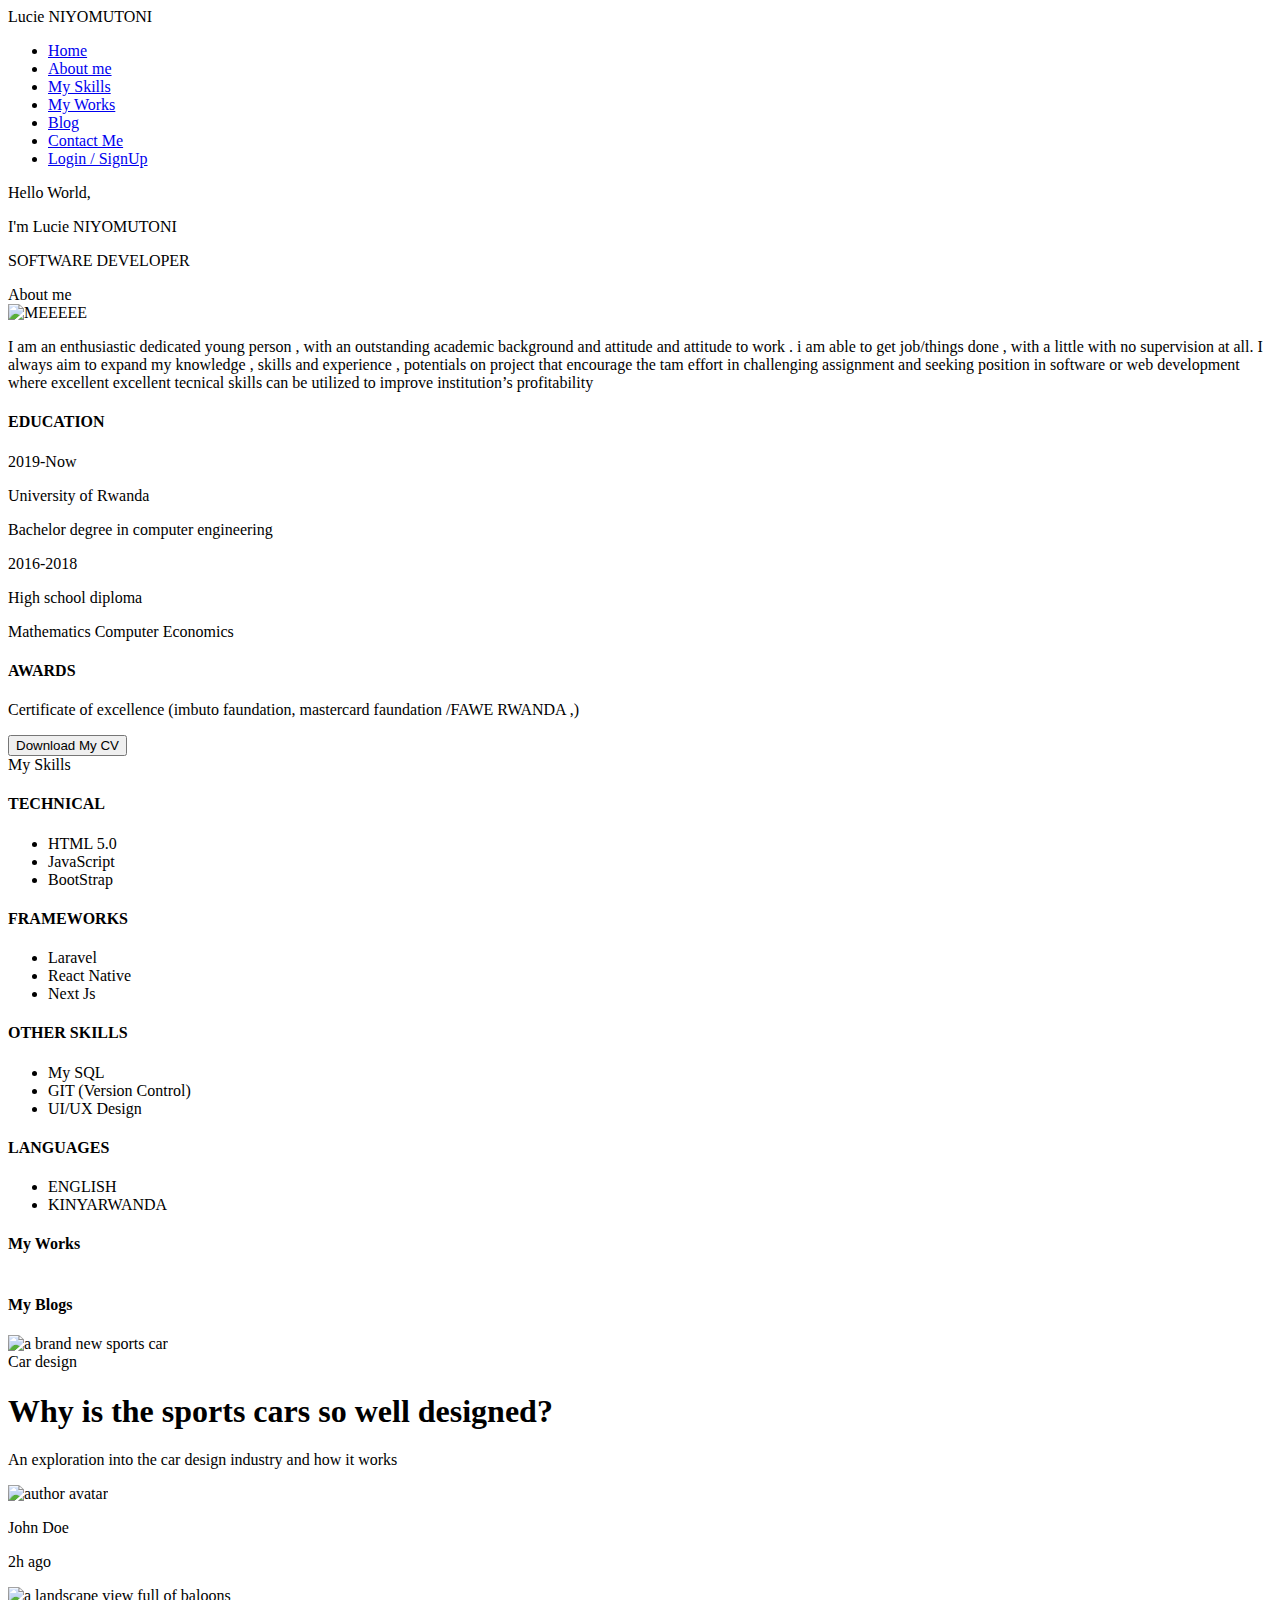
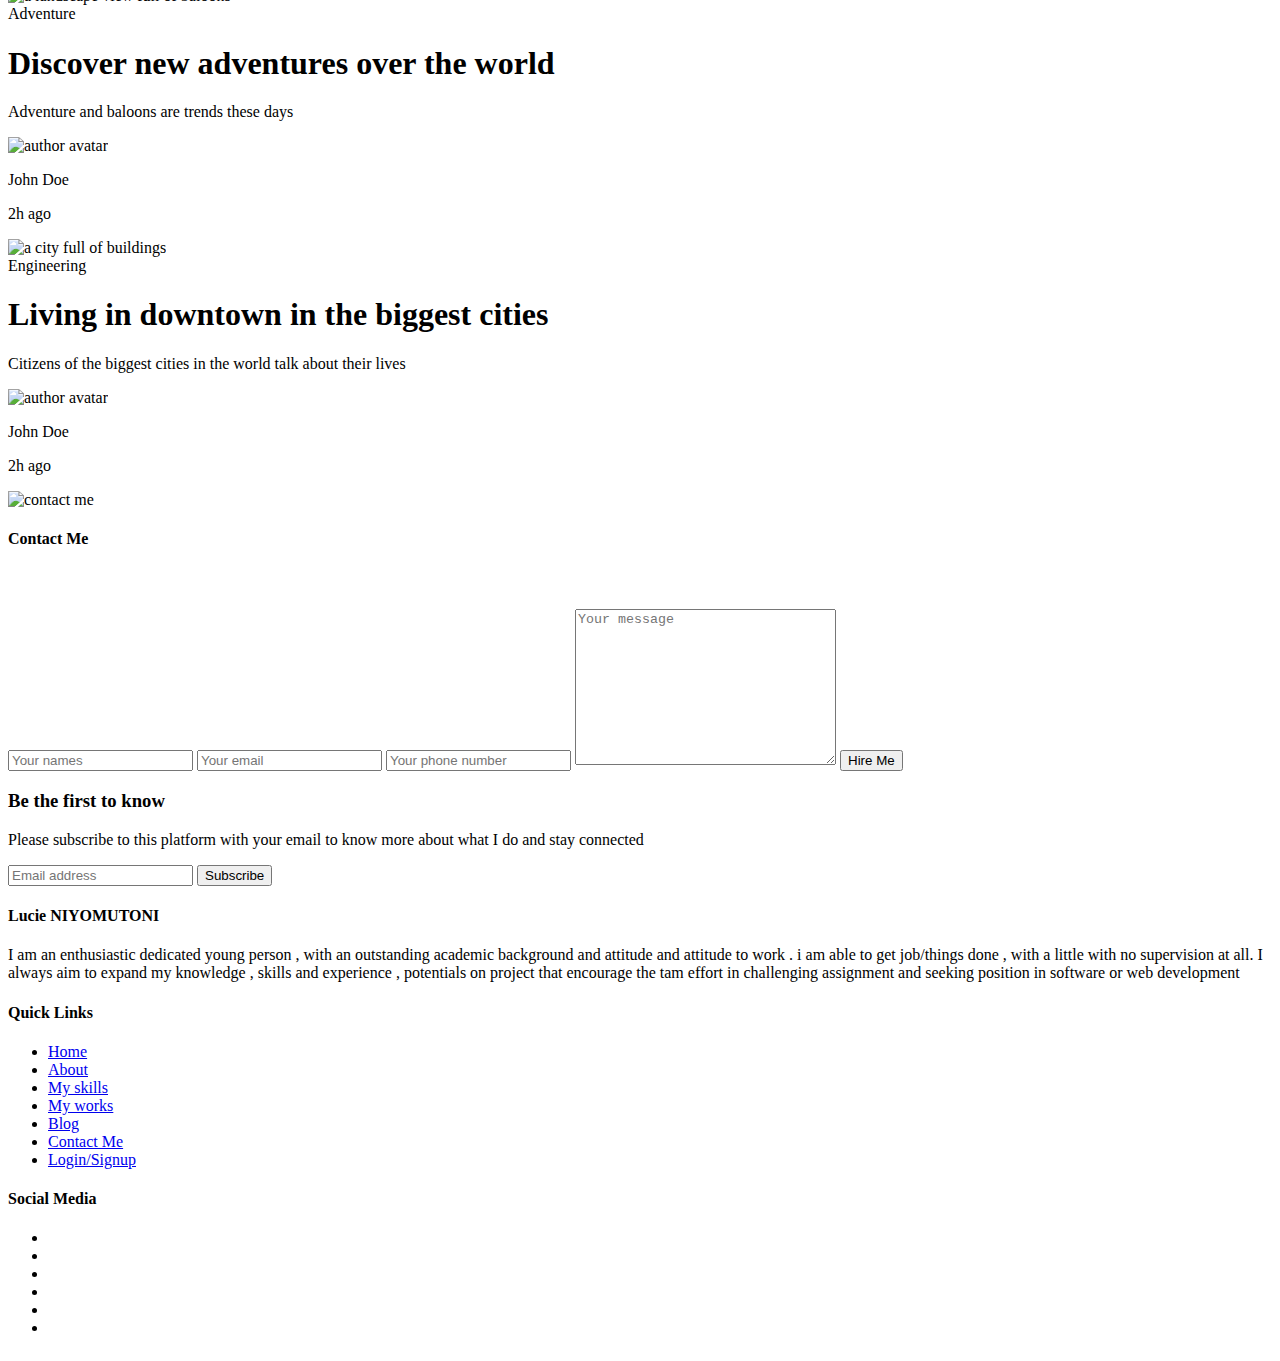
==== index.html @ 535658aa "modified the image" ====
<html lang="en">
  <head>
    <meta charset="UTF-8" />
    <meta http-equiv="X-UA-Compatible" content="IE=edge" />
    <meta name="viewport" content="width=device-width, initial-scale=1.0" />
    <link rel="stylesheet" href="https://cdnjs.cloudflare.com/ajax/libs/animate.css/4.1.1/animate.min.css"/>
    <title>Lucie Niyomutoni | Home</title>
    <link rel="stylesheet" href="styles.css" />
    <link rel="icon" href="./Assets/1655709966433.jpeg" type="image/x-icon">
  </head>
  <body>
    <div class="maincontent">
 <!--header-->
 
 <section class="navbar">

    <div class="header">
      <div class="logo">Lucie NIYOMUTONI</div>
      <nav class="menu-btn" id="menu">
          <div class="navlinks" id="navlinks">
            <ul>
              <li ><a href="#home">Home</a></li>
              <li><a href="#about">About me</a></li>
              <li><a href="#skills">My Skills</a></li>
              <li><a href="#work">My Works</a></li>
              <li><a href="#blog">Blog</a></li>
              <li><a href="#contact">Contact Me</a></li>
              <li><a href="login.html" class="loginSignUpButton">Login / SignUp</a></li>
            </ul>
          </div>
      </nav>
    </div>

</section>



<section class="home" id="home">
    <div class="homeContent">
        <div class="introAndImage">
          <div class="intro">
            <p>Hello World,</p>
            <p class="name">I'm Lucie NIYOMUTONI</p>
            <p class="title">SOFTWARE DEVELOPER</p>
      </div>
      
        </div> 
      
    </div>
</section>

<section class="about" id="about">
  <div class="aboutTitle">About me</div>
      <div class="aboutmeContent">
        <div class="aboutImage">
          <img src="./Assets/1655709966433.jpeg" alt="MEEEEE" />
        </div>

        <div class="eduawards">
          <p class="aboutDescription">
            I am an enthusiastic dedicated young person , with an outstanding
            academic background and attitude and attitude to work . i am able to get
            job/things done , with a little with no supervision at all.
            I always  aim to expand  my knowledge , skills and experience , potentials on project that encourage the tam effort in challenging assignment  and seeking position in software or web development where excellent excellent tecnical skills can be utilized  to improve institution’s profitability
          </p>
          <div class="education">
              <h4>EDUCATION</h4>
              <div class="positionEducation">
                <div>
                  <p class="educationTitle">2019-Now</p>
                
                  <p>University of Rwanda</p>
                  <p>Bachelor degree in computer engineering</p>
                </div>
                
                  <div>
                    <p class="educationTitle">2016-2018</p>
                  
                    <p>High school diploma</p>
                    <p>Mathematics Computer Economics</p>
                  </div>
              </div>
              
            
          </div>
          <div class="awards">
            <h4>AWARDS</h4>
            <div>
              <p>Certificate of excellence (imbuto faundation,
                mastercard faundation /FAWE RWANDA ,)</p>
            </div>
          </div>
          <a href="./Assets/LUCIE CV.pdf" download>
            <button class="myCv">Download My CV</button>
          </a>
          
        </div>
      </div>
</section>

<section class="skills" id="skills">
  <div class="skillsTitle">My Skills</div>
  <div class="mySkills">
    <div class="technical">
      <h4>TECHNICAL</h4>
      <ul>
        <li>HTML 5.0</li>
        <li>JavaScript</li>
        <li>BootStrap</li>
      </ul>
    </div>
    <div class="framework">
      <h4>FRAMEWORKS</h4>
      <ul>
        <li>Laravel</li>
        <li>React Native</li>
        <li>Next Js</li>
      </ul>
    </div>
    <div class="otherSkills">
      <h4>OTHER SKILLS</h4>
      <ul>
        <li>My SQL</li>
        <li>GIT (Version Control)</li>
        <li>UI/UX Design</li>
      </ul>
    </div>
    <div class="languages">
      <h4>LANGUAGES</h4>
      <ul>
        <li>ENGLISH</li>
        <li>KINYARWANDA</li>
      </ul>
    </div>
  </div>
</section>


<section class="work" id="work">
  <div class="myWorkTitle">
      <h4>My Works</h4>
  </div>
  <div class="myWork" id="hideUserProfile">
      <div class="works_boxes box1">
          <img src="./Assets/Sap54.jpg" alt="">
      </div>
      <div class="works_boxes box2">
        <img src="./Assets/fc59ec878f60bab0a3ed1309464e4bd0.jpg" alt="">
      </div>
      <div class="works_boxes box3">
        <img src="./Assets/Rwanda_ICT_overview_cover_for_OJ.jpg" alt="">
      </div>
      <div class="works_boxes box4">
        <img src="./Assets/header1.jpg" alt="">
      </div>
      <div class="works_boxes box5">
        <img src="./Assets/header.jpg" alt="">
      </div>
      <div class="works_boxes box6">
        <img src="./Assets/main.jpg" alt="">
      </div>
  </div>
</section>


<section class="Blog" id="blog">
  <div class="myBlogTitle">
    <h4>My Blogs</h4>
  </div>
  
  <div class="myBlog">
     
      <div class="card-container">
        <div class="card-image">
          <img src="https://images.unsplash.com/photo-1542362567-b07e54358753?ixlib=rb-1.2.1&auto=format&fit=crop&w=1350&q=80" alt="a brand new sports car" />
        </div>
        <div class="card-body">
          <span class="card-badge card-badge-blue">Car design</span>
          <h1>
            Why is the sports cars so well designed?
          </h1>
          <p class="card-subtitle">
            An exploration into the car design industry and how it works
          </p>
          <div class="card-author">
            <img src="https://images.unsplash.com/photo-1542362567-b07e54358753?ixlib=rb-1.2.1&auto=format&fit=crop&w=1350&q=80" alt="author avatar" />
            <div class="author-info">
              <p class="author-name">John Doe</p>
              <p class="post-timestamp">2h ago</p>
            </div>
          </div>
        </div>
      </div>

      <div class="card-container">
        <div class="card-image">
          <img src="https://images.unsplash.com/photo-1504728078670-d0a59873c8c4?ixlib=rb-1.2.1&ixid=eyJhcHBfaWQiOjEyMDd9&auto=format&fit=crop&w=1350&q=80" alt="a landscape view full of baloons" />
        </div>
        <div class="card-body">
          <span class="card-badge card-badge-purple">Adventure</span>
          <h1>
            Discover new adventures over the world
          </h1>
          <p class="card-subtitle">
            Adventure and baloons are trends these days
          </p>
          <div class="card-author">
            <img src="https://images.unsplash.com/photo-1504728078670-d0a59873c8c4?ixlib=rb-1.2.1&ixid=eyJhcHBfaWQiOjEyMDd9&auto=format&fit=crop&w=1350&q=80" alt="author avatar" />
            <div class="author-info">
              <p class="author-name">John Doe</p>
              <p class="post-timestamp">2h ago</p>
            </div>
          </div>
        </div>
      </div>

      <div class="card-container">
        <div class="card-image">
          <img src="https://images.unsplash.com/photo-1506422748879-887454f9cdff?ixlib=rb-1.2.1&ixid=eyJhcHBfaWQiOjEyMDd9&auto=format&fit=crop&w=1350&q=80" alt="a city full of buildings" />
        </div>
        <div class="card-body">
          <span class="card-badge card-badge-pink">Engineering</span>
          <h1>
            Living in downtown in the biggest cities
          </h1>
          <p class="card-subtitle">
            Citizens of the biggest cities in the world talk about their lives
          </p>
          <div class="card-author">
            <img src="https://images.unsplash.com/photo-1506422748879-887454f9cdff?ixlib=rb-1.2.1&ixid=eyJhcHBfaWQiOjEyMDd9&auto=format&fit=crop&w=1350&q=80" alt="author avatar" />
            <div class="author-info">
              <p>John Doe</p>
              <p>2h ago</p>
            </div>
          </div>
        </div>
      </div>
</div>
</section>

<!-- Contact section -->

<section class="contact" id="contact">
  <div class="myContact" id="hideUserProfile">
      <div class="contactpicture">
          <img src="./Assets/contactme.png" alt="contact me">
      </div>

      <!-- contact me form -->
      <div class="contactform">
          <h4>Contact Me</h4>
          <form action="" id="contactForm">

              <div id="contactMessage" style="text-align: center; padding: 20px;">
                  
              </div>

              <input type="text" placeholder="Your names" id="visitorName">
              <input type="email" placeholder="Your email" id="visitorEmail">
              <input type="tel" placeholder="Your phone number" id="visitorTel">
              <textarea name="" id="visitorMessage" cols="30" rows="10" placeholder="Your message"></textarea>
              <input type="submit" value="Hire Me" id="messageSubmit">
          </form>
      </div>
  </div>
</section>

<!-- End of contact me section -->

<!-- ---------------------------------------------------------------------------------------------------------------------------- -->


<!-- Footer section -->
<section class="footer">
  <div class="myFooter" id="hideUserProfile">
      <div id="subscriptionMessage" class="subscriptionMessage"></div>
      <div class="myFooterTop">
          <div class="myFooterTopBeFirst">
              <h3>Be the first to know</h3>
              <p>Please subscribe to this platform with your email to know more about what I do and stay connected</p>
          </div>
          <div class="myFooterTopForm" autocomplete="on">
              <input type="email" placeholder="Email address" id="subscriberEmail">
              <input type="submit" value="Subscribe" id="submitSubscription">
          </div>
          <p class="border"></p>
      </div>
      
      <div class="myFooterBottom">
          <div class="myFooterAbout">
              <h4>Lucie NIYOMUTONI</h4>
              <P>
                I am an enthusiastic dedicated young person , with an outstanding academic background and attitude and attitude to work . i am able to get job/things done , with a little with no supervision at all. I always aim to expand my knowledge , skills and experience , potentials on project that encourage the tam effort in challenging assignment and seeking position in software or web development 
              </P>
          </div>
          <div class="myFooterLinks">
              <h4>Quick Links</h4>
              <ul>
                  <li><a href="#home">Home</a></li>
                  <li><a href="#about">About</a></li>
                  <li><a href="#skills">My skills</a></li>
                  <li><a href="#work">My works</a></li>
                  <li><a href="#blog">Blog</a></li>
                  <li><a href="#contact">Contact Me</a></li>
                  <li id="loginLogout"><a href="login.html">Login/Signup</a></li>
              </ul>
          </div>
          <div class="myFooterSocialMedia">
              <h4>Social Media</h4>
              <ul>
                  <li><a href="#" target="_blank" text-align: center; ><img src="./Assets/facebook white-01.png" alt=""></a></li>
                  <li><a href="#" target="_blank"><img src="./Assets/twitter white-01.png" alt=""></a></li>
                  <li><a href="#" target="_blank"><img src="./Assets/instagram white-01.png" alt=""></a></li>
                  <li><a href="#" target="_blank"><img src="./Assets/linkedin white-01.png" alt=""></i></a></li>
                  <li><a href="#" target="_bank"><img src="./Assets/whatsapp white-01.png" alt=""></a></li>
                  <li><a href="#" target="_blank"><img src="./Assets/github white-01.png" alt=""></i></a></li>
              </ul>
          </div>
      </div>
  </div>
</section>
<!-- To North-->


<a href="#" class="northArrow">
  <img src="./Assets/UpArrow.png" alt="">
</a>

<!-- <script src="//ajax.googleapis.com/ajax/libs/jquery/2.1.0/jquery.min.js"></script>
<script src="./Js/index.js"></script>
<script type="text/javascript" src="./Js/webActiveNav.js"></script> -->
</body>
</html>
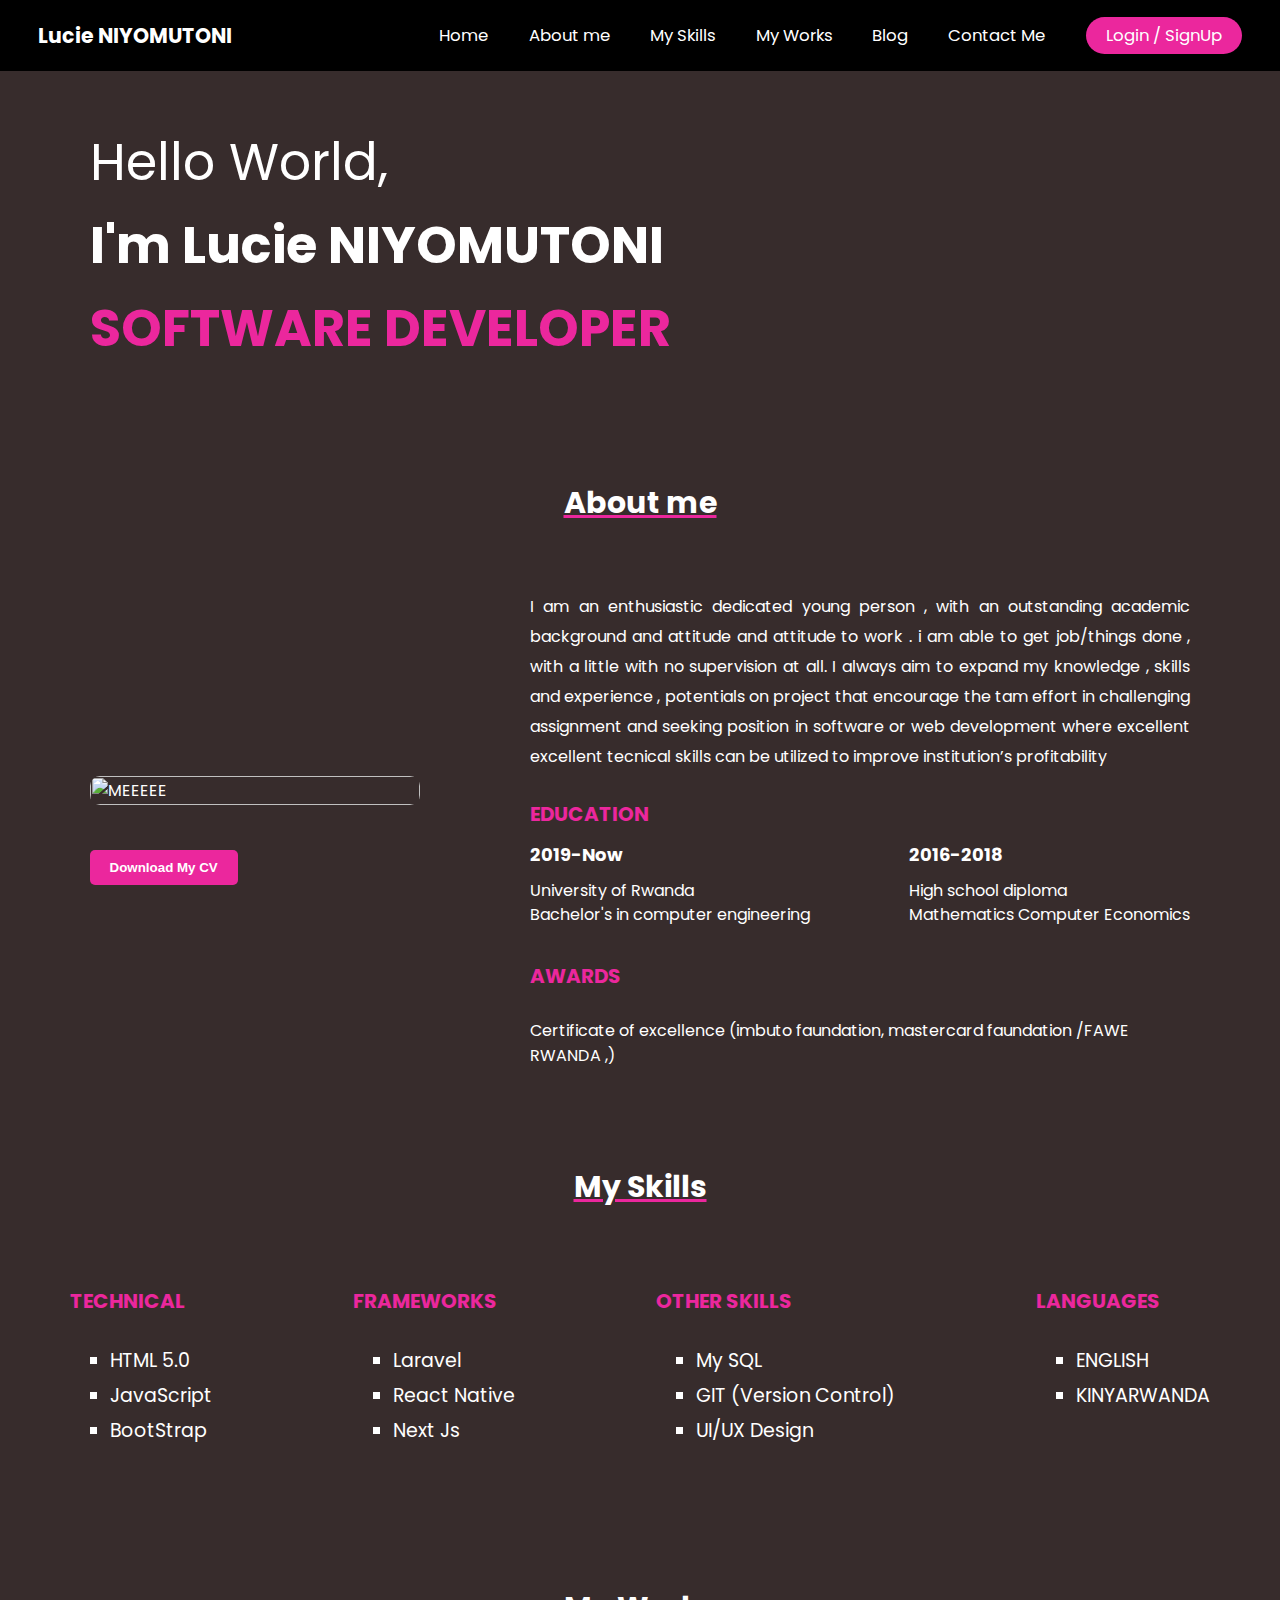
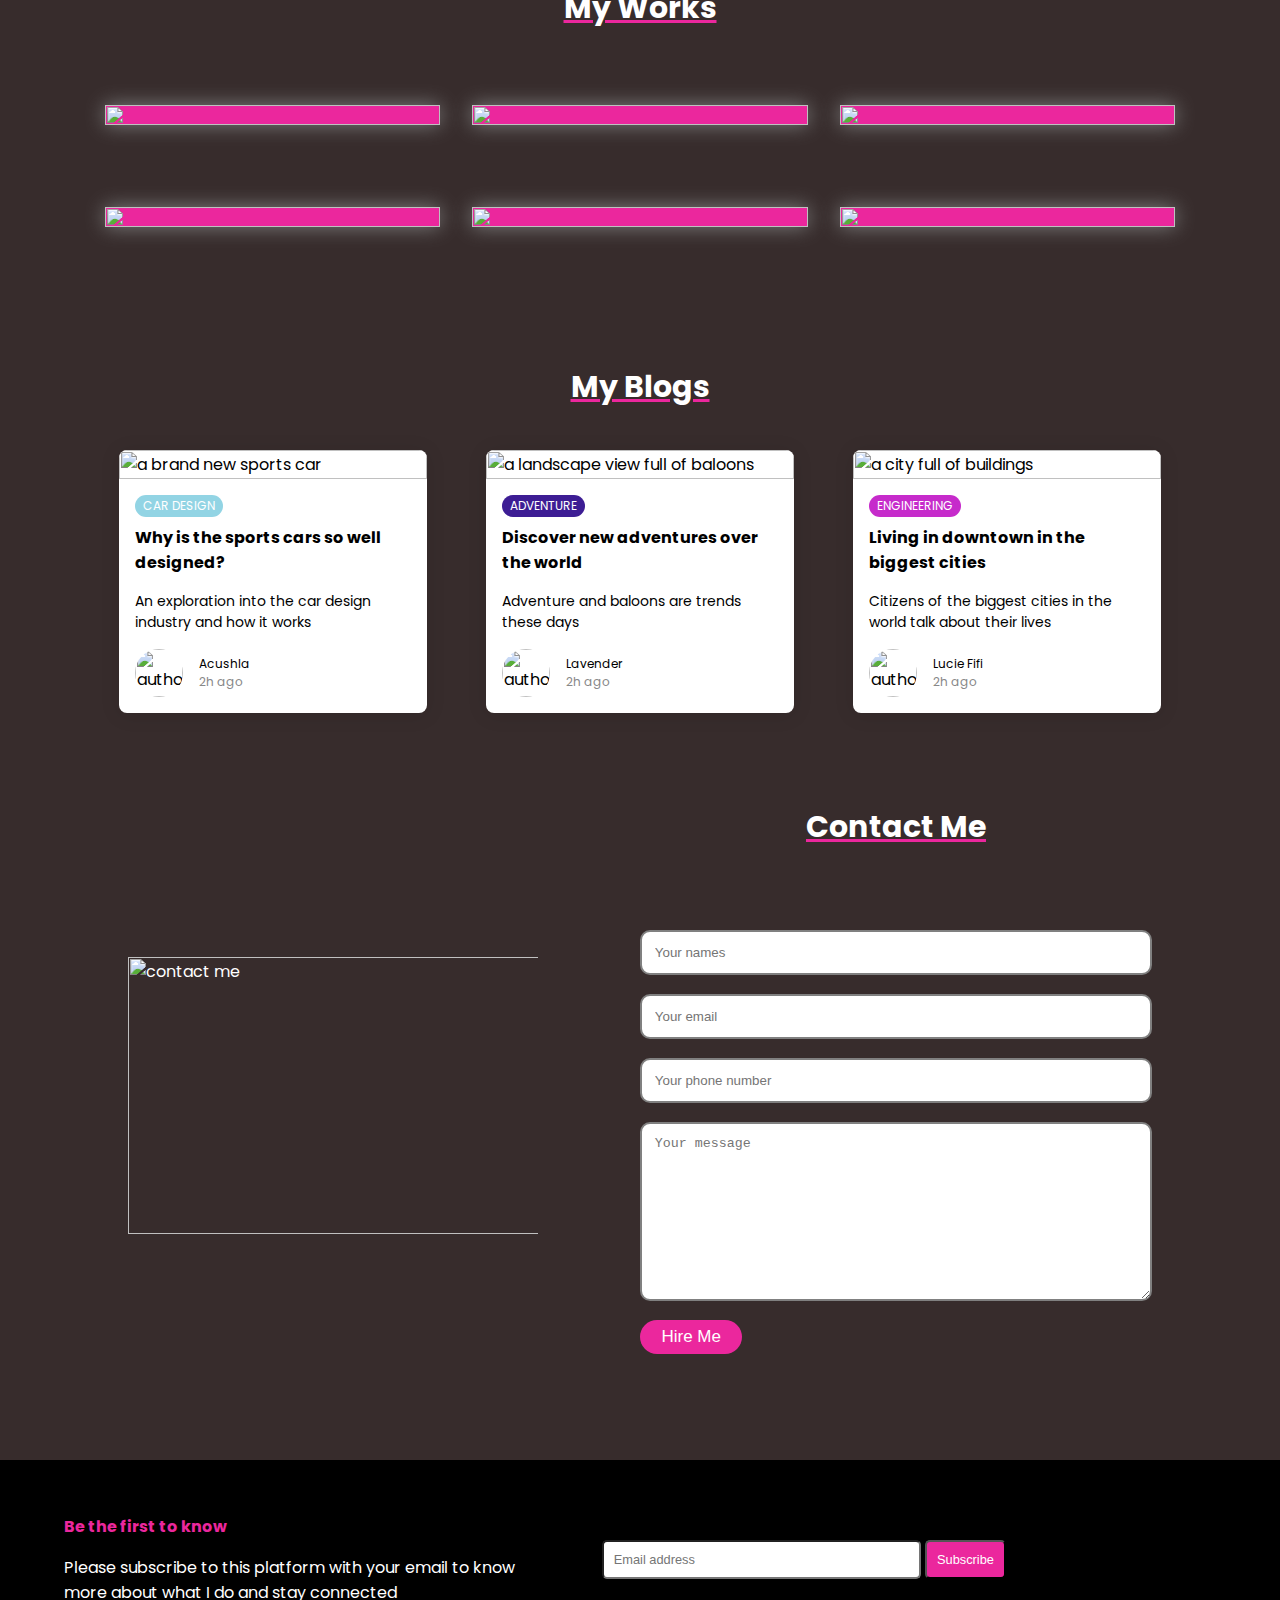
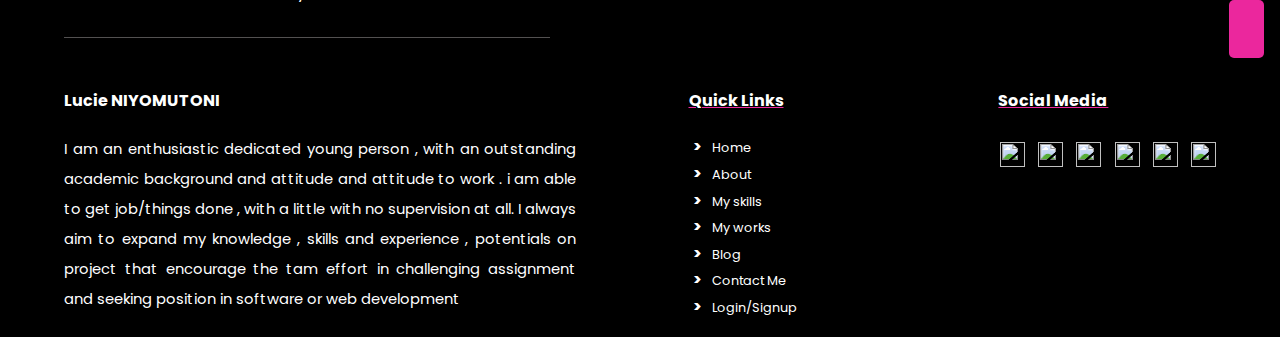
==== commit 4a7ba3ed: "validate contact,login and signup form" ====
--- a/index.html
+++ b/index.html
@@ -4,6 +4,7 @@
     <meta http-equiv="X-UA-Compatible" content="IE=edge" />
     <meta name="viewport" content="width=device-width, initial-scale=1.0" />
     <link rel="stylesheet" href="https://cdnjs.cloudflare.com/ajax/libs/animate.css/4.1.1/animate.min.css"/>
+    <script src="https://kit.fontawesome.com/557e6c8ef8.js" crossorigin="anonymous"></script>
     <title>Lucie Niyomutoni | Home</title>
     <link rel="stylesheet" href="styles.css" />
     <link rel="icon" href="./Assets/1655709966433.jpeg" type="image/x-icon">
@@ -15,10 +16,19 @@
  <section class="navbar">
 
     <div class="header">
-      <div class="logo">Lucie NIYOMUTONI</div>
+      <div class="logo">
+        <a href="index.html">Lucie NIYOMUTONI</a>
+        
+        <div class="toggleButton" id="toggleButton">
+          <i class="fa-solid fa-bars"></i>
+        </div>
+      </div>
       <nav class="menu-btn" id="menu">
           <div class="navlinks" id="navlinks">
             <ul>
+              <li class="closeButton" id="closeButton">
+                <i class="fa-solid fa-xmark"></i>
+              </li>
               <li ><a href="#home">Home</a></li>
               <li><a href="#about">About me</a></li>
               <li><a href="#skills">My Skills</a></li>
@@ -54,6 +64,11 @@
       <div class="aboutmeContent">
         <div class="aboutImage">
           <img src="./Assets/1655709966433.jpeg" alt="MEEEEE" />
+
+          <a href="./Assets/LUCIE CV.pdf" download>
+            <button class="myCv">Download My CV</button>
+          </a>
+          
         </div>
 
         <div class="eduawards">
@@ -70,7 +85,7 @@
                   <p class="educationTitle">2019-Now</p>
                 
                   <p>University of Rwanda</p>
-                  <p>Bachelor degree in computer engineering</p>
+                  <p>Bachelor's in computer engineering</p>
                 </div>
                 
                   <div>
@@ -90,9 +105,7 @@
                 mastercard faundation /FAWE RWANDA ,)</p>
             </div>
           </div>
-          <a href="./Assets/LUCIE CV.pdf" download>
-            <button class="myCv">Download My CV</button>
-          </a>
+          
           
         </div>
       </div>
@@ -185,7 +198,7 @@
           <div class="card-author">
             <img src="https://images.unsplash.com/photo-1542362567-b07e54358753?ixlib=rb-1.2.1&auto=format&fit=crop&w=1350&q=80" alt="author avatar" />
             <div class="author-info">
-              <p class="author-name">John Doe</p>
+              <p class="author-name">Acushla</p>
               <p class="post-timestamp">2h ago</p>
             </div>
           </div>
@@ -207,7 +220,7 @@
           <div class="card-author">
             <img src="https://images.unsplash.com/photo-1504728078670-d0a59873c8c4?ixlib=rb-1.2.1&ixid=eyJhcHBfaWQiOjEyMDd9&auto=format&fit=crop&w=1350&q=80" alt="author avatar" />
             <div class="author-info">
-              <p class="author-name">John Doe</p>
+              <p class="author-name">Lavender</p>
               <p class="post-timestamp">2h ago</p>
             </div>
           </div>
@@ -229,7 +242,7 @@
           <div class="card-author">
             <img src="https://images.unsplash.com/photo-1506422748879-887454f9cdff?ixlib=rb-1.2.1&ixid=eyJhcHBfaWQiOjEyMDd9&auto=format&fit=crop&w=1350&q=80" alt="author avatar" />
             <div class="author-info">
-              <p>John Doe</p>
+              <p>Lucie Fifi</p>
               <p>2h ago</p>
             </div>
           </div>
@@ -243,22 +256,22 @@
 <section class="contact" id="contact">
   <div class="myContact" id="hideUserProfile">
       <div class="contactpicture">
-          <img src="./Assets/contactme.png" alt="contact me">
+          <img src="./Assets/contactMeColoured.png" alt="contact me">
       </div>
 
       <!-- contact me form -->
       <div class="contactform">
           <h4>Contact Me</h4>
-          <form action="" id="contactForm">
+          <form action=""  onsubmit='return (validateContactForm());'   id="contactForm" name="myForm">
 
               <div id="contactMessage" style="text-align: center; padding: 20px;">
                   
               </div>
-
-              <input type="text" placeholder="Your names" id="visitorName">
-              <input type="email" placeholder="Your email" id="visitorEmail">
-              <input type="tel" placeholder="Your phone number" id="visitorTel">
-              <textarea name="" id="visitorMessage" cols="30" rows="10" placeholder="Your message"></textarea>
+              
+              <input type="text" placeholder="Your names" id="visitorName" name="Name">
+              <input type="email" placeholder="Your email" id="visitorEmail" name="email">
+              <input type="tel" placeholder="Your phone number" id="visitorTel" name="telephone" >
+              <textarea name="" id="visitorMessage" cols="30" rows="10" placeholder="Your message" name="message"></textarea>
               <input type="submit" value="Hire Me" id="messageSubmit">
           </form>
       </div>
@@ -327,8 +340,8 @@
 </a>
 
 <!-- <script src="//ajax.googleapis.com/ajax/libs/jquery/2.1.0/jquery.min.js"></script>
+<script type="text/javascript" src="./Js/webActiveNav.js"></script> -->
 <script src="./Js/index.js"></script>
-<script type="text/javascript" src="./Js/webActiveNav.js"></script> -->
 </body>
 </html>
    
--- a/styles.css
+++ b/styles.css
@@ -0,0 +1,1961 @@
+@import url("https://fonts.googleapis.com/css2?family=Poppins:ital,wght@0,200;0,600;1,100&display=swap");
+body {
+  background-color: #372c2c;
+  color: white;
+  padding: 0%;
+  margin: 0%;
+  font-family: poppins;
+  overflow: overlay;
+}
+
+html {
+  scroll-behavior: smooth;
+}
+
+* {
+  box-sizing: border-box;
+}
+
+body::-webkit-scrollbar {
+  width: 12px;
+  background-color: transparent;
+}
+
+body::-webkit-scrollbar-track {
+  box-shadow: inset 0 0 6px rgba(0, 0, 0, 0);
+}
+
+body::-webkit-scrollbar-thumb {
+  background-color: #eb279d;
+  border-radius: 2px;
+}
+
+section.navbar {
+  background: black;
+  position: fixed;
+  top: 0;
+  width: 100%;
+  z-index: 1;
+}
+
+nav.menu-btn {
+  display: block;
+}
+
+div.toggleButton {
+  display: none;
+}
+
+li.closeButton {
+  display: none;
+}
+
+.loginSignUpButton {
+  background-color: #eb279d;
+  text-decoration: none;
+  color: white;
+  border: none;
+  padding: 7px 20px;
+  border-radius: 35px;
+}
+
+div.header {
+  display: grid;
+  grid-template-columns: 30% 70%;
+  padding: 0.5vw 3vw;
+  align-items: center;
+}
+
+div.logo a {
+  text-decoration: none;
+  color: white;
+  font-weight: bold;
+  font-size: 1.6vw;
+}
+
+div.navlinks ul {
+  display: flex;
+  justify-content: space-between;
+  align-items: center;
+  font-size: 1.3vw;
+}
+
+div.navlinks ul li {
+  list-style-type: none;
+}
+
+ul li.active a {
+  color: #eb279d;
+  padding-top: 10px;
+  border-top: 3px solid #eb279d;
+}
+
+div.navlinks a {
+  text-decoration: none;
+  color: white;
+}
+
+section.home {
+  background-image: url(./Assets/main3.jpeg);
+  background-repeat: no-repeat;
+  background-size: cover;
+  background-position: center;
+}
+div.introAndImage {
+  display: flex;
+  justify-content: space-between;
+  padding: 3.5vw 7vw;
+}
+
+div.intro {
+  font-size: 4vw;
+  line-height: 2.5vw;
+  margin-top: 50px;
+}
+
+p.name {
+  font-weight: bold;
+}
+
+p.title {
+  font-weight: bold;
+}
+
+.intro .title {
+  color: #eb279d;
+}
+
+.image img {
+  width: 30%;
+  border-radius: 50%;
+  float: right;
+}
+
+div.content {
+  width: 50%;
+  margin: auto;
+  text-align: justify;
+  font-size: 20px;
+  line-height: 35px;
+}
+
+div.button {
+  text-align: center;
+  padding: 50px;
+}
+
+div.button a {
+  background-color: #eb279d;
+  text-decoration: none;
+  color: white;
+  border: none;
+  padding: 10px 25px;
+}
+
+section.about {
+  padding: 10px 7vw 50px;
+}
+
+div.aboutTitle {
+  font-size: 30px;
+  text-align: center;
+  padding: 30px 30px 50px 30px;
+  font-weight: bold;
+  text-decoration: underline;
+  text-decoration-color: #eb279d;
+}
+
+div.aboutmeContent {
+  display: grid;
+  grid-template-columns: 30% 60%;
+  justify-content: space-between;
+  align-items: center;
+  width: 100%;
+  margin: auto;
+}
+
+div.aboutImage {
+  display: flex;
+  flex-direction: column;
+  justify-content: center;
+}
+
+div.aboutImage img {
+  width: 100%;
+  border-radius: 10px;
+}
+
+p.aboutDescription {
+  font-size: 16px;
+  line-height: 30px;
+  text-align: justify;
+}
+
+div.education h4 {
+  color: #eb279d;
+  font-weight: bold;
+  font-size: 20px;
+}
+
+div.positionEducation {
+  display: flex;
+  justify-content: space-between;
+}
+
+div.positionEducation div {
+  line-height: 8px;
+}
+
+p.educationTitle {
+  font-weight: bold;
+  margin-top: -5px;
+  padding-bottom: 10px;
+  font-size: 18px;
+}
+
+div.awards h4 {
+  color: #eb279d;
+  font-weight: bold;
+  font-size: 20px;
+}
+
+button.myCv {
+  padding: 10px 20px;
+  background: #eb279d;
+  border: none;
+  color: white;
+  font-weight: bold;
+  border-radius: 5px;
+  margin-top: 45px;
+}
+
+button.myCv:hover {
+  cursor: pointer;
+}
+
+section.skills {
+  background-image: url(./Assets/header1.jpg);
+  padding-bottom: 30px;
+}
+
+div.mySkills {
+  display: flex;
+  justify-content: space-around;
+}
+
+div.skillsTitle {
+  font-size: 30px;
+  text-align: center;
+  padding: 30px 30px 50px 30px;
+  font-weight: bold;
+  text-decoration: underline;
+  text-decoration-color: #eb279d;
+}
+
+div.mySkills h4 {
+  color: #eb279d;
+  font-weight: bold;
+  font-size: 20px;
+}
+
+div.mySkills ul li {
+  list-style-type: square;
+  font-size: 19px;
+  line-height: 35px;
+}
+
+section.work {
+  padding: 4vw 7vw;
+  width: 100%;
+}
+
+section.work h4 {
+  font-size: 30px;
+  text-align: center;
+  font-weight: bold;
+  text-decoration: underline;
+  text-decoration-color: #eb279d;
+}
+
+div.myWorkTitle {
+  text-align: center;
+  width: 100%;
+}
+
+div.myWork {
+  display: grid;
+  grid-template-columns: auto auto auto;
+  gap: 2.5vw;
+  padding: 1.2vw;
+  width: 100%;
+}
+
+div.works_boxes {
+  background-color: #eb279d;
+  box-shadow: 0px 0px 20px gray;
+  text-align: center;
+  margin-top: 1.5vw;
+  margin-bottom: 2.4vw;
+  cursor: pointer;
+}
+
+div.works_boxes img {
+  width: 100%;
+  height: 100%;
+}
+
+div.workContent {
+  color: black;
+}
+
+div.works_text h4 {
+  font-size: 1.2vw;
+}
+
+div.works_text p {
+  font-family: calibri;
+  font-size: 1.16vw;
+}
+
+div.box1 {
+  transition: all 1s;
+}
+
+div.box1:hover {
+  background-color: rgb(10, 76, 147);
+  transform: scale(1.1, 1.1);
+  color: white;
+}
+
+div.box2 {
+  transition: all 1s;
+}
+
+div.box2:hover {
+  background-color: #4a235a;
+  transform: scale(1.1, 1.1);
+  color: white;
+}
+
+div.box3 {
+  transition: all 1s;
+}
+
+div.box3:hover {
+  background-color: #1c2833;
+  transform: scale(1.1, 1.1);
+  color: white;
+}
+
+div.box4 {
+  transition: all 1s;
+}
+
+div.box4:hover {
+  background-color: #5d6d7e;
+  transform: scale(1.1, 1.1);
+  color: white;
+}
+
+div.box5 {
+  transition: all 1s;
+}
+
+div.box5:hover {
+  background-color: #6e2c00;
+  transform: scale(1.1, 1.1);
+  color: white;
+}
+
+div.box6 {
+  transition: all 1s;
+}
+
+div.box6:hover {
+  background-color: #2e667d;
+  transform: scale(1.1, 1.1);
+  color: white;
+}
+
+div.works_icons {
+  margin-top: -20%;
+  width: 100%;
+}
+
+div.works_icons i {
+  color: white;
+  font-size: 2.4vw;
+  background-color: var(--myColor);
+  padding: 1.1vw;
+  border-radius: 50%;
+}
+
+div.works_icons img {
+  width: 20%;
+}
+
+section.Blog {
+  padding: 0 7vw 4vw;
+  width: 100%;
+}
+
+section.Blog h4 {
+  font-size: 30px;
+  text-align: center;
+  font-weight: bold;
+  text-decoration: underline;
+  text-decoration-color: #eb279d;
+}
+
+div.MyBlog {
+  display: flex;
+  justify-content: space-around;
+}
+
+.card-container {
+  width: 28%;
+  background-color: #fff;
+  border-radius: 8px;
+  color: black;
+  margin: auto;
+  box-shadow: 0 2px 20px rgba(0, 0, 0, 0.1);
+  overflow: hidden;
+}
+
+.card-image img {
+  width: 100%;
+  border-radius: 8px 8px 0 0;
+  background-size: cover;
+}
+
+.card-body {
+  display: flex;
+  flex-direction: column;
+  align-items: start;
+  padding: 16px;
+  min-height: 200px;
+}
+
+.card-badge {
+  text-transform: uppercase;
+  background-color: #fff;
+  color: #fff;
+  padding: 2px 8px;
+  border-radius: 70px;
+  margin: 0;
+  font-size: 12px;
+}
+
+.card-badge-blue {
+  background-color: #92d4e4;
+}
+
+.card-badge-purple {
+  background-color: #3d1d94;
+}
+
+.card-badge-pink {
+  background-color: #c62bcb;
+}
+
+.card-body h1 {
+  font-size: 16px;
+  margin: 8px 0;
+}
+
+.card-body p {
+  font-size: 14px;
+  margin: 8px 0 16px 0;
+}
+
+.card-author {
+  display: flex;
+  align-items: center;
+}
+
+.card-author p {
+  margin: 0 16px;
+  font-size: 12px;
+}
+
+.card-author p:last-child {
+  color: #888;
+}
+
+.card-author img {
+  border-radius: 50%;
+  height: 48px;
+  width: 48px;
+  margin-top: auto;
+}
+
+/* Contact section */
+
+section.contact h4 {
+  font-size: 30px;
+  text-align: center;
+  font-weight: bold;
+  text-decoration: underline;
+  text-decoration-color: #eb279d;
+}
+div.myContact {
+  display: grid;
+  grid-template-columns: 20% 40%;
+  justify-content: space-around;
+  padding-bottom: 70px;
+  width: 100%;
+}
+
+div.contactform {
+  width: 100%;
+}
+
+div.contactform form {
+  display: flex;
+  flex-direction: column;
+}
+
+div.contactform h2 {
+  text-align: center;
+  margin: 4vw 4vw 2vw;
+  color: black;
+}
+
+div.contactform form input,
+textarea {
+  margin-bottom: 1.5vw;
+  padding: 1vw;
+  border: 2px solid grey;
+  border-radius: 10px;
+}
+
+div.contactform form input[type="submit"] {
+  background-color: #eb279d;
+  text-decoration: none;
+  color: white;
+  border: none;
+  padding: 7px 20px;
+  border-radius: 35px;
+  width: 20%;
+  font-size: 17px;
+}
+
+div.contactform form input[type="submit"]:hover {
+  cursor: pointer;
+}
+
+div.contactpicture {
+  margin-top: 15vw;
+  width: 100%;
+}
+
+div.contactpicture img {
+  width: 160%;
+  height: 80%;
+}
+
+div.contactpicture:hover {
+  opacity: 0.7;
+}
+
+div.contactform p {
+  font-family: calibri;
+  font-size: 1.4vw;
+  text-align: center;
+}
+
+div.contactform span a {
+  font-weight: bold;
+  text-align: center;
+  text-decoration: none;
+}
+
+div.myFooter p,
+div.myFooter h2,
+div.myFooter h3,
+div.myFooter h4,
+div.myFooter a {
+  color: white;
+}
+
+div.myFooterTopForm input[type="email"] {
+  padding: 0.8vw 10vw 0.8vw 0.8vw;
+  border-radius: 5px;
+}
+
+div.myFooterTopForm input[type="email"]::placeholder {
+  font-size: 1vw;
+}
+
+div.myFooterTopForm input[type="submit"] {
+  padding: 0.8vw;
+  font-size: 1vw;
+  background-color: #eb279d;
+  color: white;
+  border-radius: 5px;
+}
+
+div.myFooterTopForm input[type="submit"]:hover {
+  cursor: pointer;
+}
+
+div.myFooterTop {
+  display: grid;
+  grid-template-columns: 40% 40%;
+  align-items: center;
+  gap: 0 4vw;
+  padding-left: 5vw;
+  padding-top: 3vw;
+  background-color: black;
+}
+
+div.myFooterTopBeFirst h3,
+div.myFooterTopBeFirst p {
+  font-size: 1.25vw;
+}
+
+div.myFooterTopBeFirst h3 {
+  color: #eb279d;
+}
+
+div.myFooterTop p.border {
+  border-top: 1px solid rgb(83, 81, 81);
+}
+
+div.myFooterBottom {
+  display: grid;
+  grid-template-columns: 40% 20% 20%;
+  justify-content: center;
+  gap: 5vw;
+  background-color: black;
+  padding-top: 1vw;
+  width: 100%;
+  margin-bottom: -75px;
+}
+
+div.myFooterBottom p {
+  line-height: 30px;
+}
+
+div.myFooterAbout h4 {
+  text-align: left;
+  font-size: 1.25vw;
+}
+
+div.myFooterAbout p {
+  text-align: justify;
+  font-size: 1.15vw;
+}
+
+div.myFooterLinks h4 {
+  text-align: center;
+  font-size: 1.25vw;
+  font-weight: bold;
+  text-decoration: underline;
+  text-decoration-color: #eb279d;
+}
+
+div.myFooterLinks {
+  padding-right: 5vw;
+}
+
+div.myFooterLinks ul li {
+  list-style-type: none;
+  margin-left: 1vw;
+  transition: all 1s;
+}
+
+div.myFooterLinks ul li:hover {
+  margin-left: 2.5vw;
+}
+
+div.myFooterLinks ul li::before {
+  content: ">";
+  padding-right: 0.8vw;
+  font-weight: bold;
+  color: white;
+}
+
+div.myFooterLinks ul li a {
+  text-decoration: none;
+  font-size: 1vw;
+  line-height: 2vw;
+}
+
+div.myFooterLinks ul li a:hover {
+  font-weight: bold;
+}
+
+div.myFooterSocialMedia h4 {
+  text-align: left;
+  padding-left: 3vw;
+  padding-bottom: 0.6vw;
+  font-size: 1.25vw;
+  font-weight: bold;
+  text-decoration: underline;
+  text-decoration-color: #eb279d;
+}
+
+div.myFooterSocialMedia ul {
+  display: flex;
+  list-style-type: none;
+  justify-content: space-between;
+}
+
+div.myFooterSocialMedia ul li a img {
+  width: 25px;
+  transition: all 1s;
+}
+
+div.myFooterSocialMedia ul li a img:hover {
+  background-color: var(--myColor);
+  border-radius: 50%;
+}
+
+/* End of footer section */
+
+/* -------------------------------------------------------------------------------------------------------------------------- */
+
+/* NorthArrow */
+a.northArrow {
+  --offset: 50px;
+  margin-top: calc(350vh + var(--offset));
+  position: sticky;
+  background-color: #eb279d;
+  border-radius: 5px;
+  padding: 25px 10px 10px 10px;
+  bottom: 20px;
+  left: 96%;
+  z-index: 2;
+}
+
+a.northArrow img {
+  width: 15px;
+  margin-top: 3px;
+  padding-top: 20px;
+}
+
+/* End of northArrow direction */
+
+/* Login form */
+
+section.loginAndSignUpForm {
+  padding: 150px;
+}
+.login-wrap {
+  width: 100%;
+  margin: auto;
+  max-width: 525px;
+  min-height: 770px;
+  position: relative;
+  background: url(./Assets/main3.jpeg) no-repeat center;
+  box-shadow: 0 12px 15px 0 rgba(0, 0, 0, 0.24),
+    0 17px 50px 0 rgba(0, 0, 0, 0.19);
+}
+.login-html {
+  width: 100%;
+  height: 100%;
+  position: absolute;
+  padding: 90px 70px 50px 70px;
+  /* background:rgba(101, 40, 72, 0.9); */
+}
+.login-html .sign-in-htm,
+.login-html .sign-up-htm {
+  top: 0;
+  left: 0;
+  right: 0;
+  bottom: 0;
+  position: absolute;
+  transform: rotateY(180deg);
+  backface-visibility: hidden;
+  transition: all 0.4s linear;
+}
+.login-html .sign-in,
+.login-html .sign-up,
+.login-form .group .check {
+  display: none;
+}
+.login-html .tab,
+.login-form .group .label,
+.login-form .group .button {
+  text-transform: uppercase;
+}
+.login-html .tab {
+  font-size: 22px;
+  margin-right: 15px;
+  padding-bottom: 5px;
+  margin: 0 15px 10px 0;
+  display: inline-block;
+  border-bottom: 2px solid transparent;
+}
+.login-html .sign-in:checked + .tab,
+.login-html .sign-up:checked + .tab {
+  color: #fff;
+  border-color: #eb279d;
+}
+.login-form {
+  min-height: 345px;
+  position: relative;
+  perspective: 1000px;
+  transform-style: preserve-3d;
+}
+.login-form .group {
+  margin-bottom: 15px;
+}
+.login-form .group .label,
+.login-form .group .input,
+.login-form .group .button {
+  width: 100%;
+  color: #fff;
+  display: block;
+}
+.login-form .group .input,
+.login-form .group .button {
+  border: none;
+  padding: 15px 20px;
+  border-radius: 25px;
+  background: rgba(255, 255, 255, 0.1);
+}
+.login-form .group input[data-type="password"] {
+  -webkit-text-security: circle;
+}
+.login-form .group .label {
+  color: white;
+  font-size: 12px;
+}
+
+.foot-lnk a {
+  text-decoration: none;
+  color: white;
+}
+.login-form .group .button {
+  background: #eb279d;
+}
+.login-form .group label .icon {
+  width: 15px;
+  height: 15px;
+  border-radius: 2px;
+  position: relative;
+  display: inline-block;
+  background: rgba(255, 255, 255, 0.1);
+}
+.login-form .group label .icon:before,
+.login-form .group label .icon:after {
+  content: "";
+  width: 10px;
+  height: 2px;
+  background: #fff;
+  position: absolute;
+  transition: all 0.2s ease-in-out 0s;
+}
+.login-form .group label .icon:before {
+  left: 3px;
+  width: 5px;
+  bottom: 6px;
+  transform: scale(0) rotate(0);
+}
+.login-form .group label .icon:after {
+  top: 6px;
+  right: 0;
+  transform: scale(0) rotate(0);
+}
+.login-form .group .check:checked + label {
+  color: #fff;
+}
+.login-form .group .check:checked + label .icon {
+  background: #eb279d;
+}
+.login-form .group .check:checked + label .icon:before {
+  transform: scale(1) rotate(45deg);
+}
+.login-form .group .check:checked + label .icon:after {
+  transform: scale(1) rotate(-45deg);
+}
+.login-html
+  .sign-in:checked
+  + .tab
+  + .sign-up
+  + .tab
+  + .login-form
+  .sign-in-htm {
+  transform: rotate(0);
+}
+.login-html .sign-up:checked + .tab + .login-form .sign-up-htm {
+  transform: rotate(0);
+}
+
+.hr {
+  height: 2px;
+  margin: 60px 0 50px 0;
+  background: rgba(255, 255, 255, 0.2);
+}
+.foot-lnk {
+  text-align: center;
+}
+
+/* Responsive Designs */
+@media only screen and (max-width: 1181px) {
+
+  div.positionEducation {
+    display: grid;
+    grid-template-columns: 100%;
+    gap: 40px;
+  }
+}
+
+@media only screen and (max-width: 1108px) {
+  div.header {
+    grid-template-columns: 25% 75%;
+    padding: 0.5vw 3vw;
+  }
+
+  div.logo a {
+    font-size: 1.9vw;
+  }
+
+  div.navlinks ul {
+    font-size: 1.6vw;
+    gap: 1vw;
+  }
+
+  div.aboutmeContent {
+    grid-template-columns: 35% 55%;
+  }
+
+  /* Skills section */
+
+  div.myWork {
+    grid-template-columns: auto auto auto;
+    gap: 2.3vw;
+    padding: 1.2vw;
+  }
+
+  div.skills_text h4 {
+    font-size: 1.4vw;
+  }
+
+  div.skills_text p {
+    font-family: calibri;
+    font-size: 1.4vw;
+  }
+
+  /* End of skills section */
+
+  /* Contact section */
+  div.myContact {
+    grid-template-columns: 20% 40%;
+    justify-content: space-around;
+  }
+
+  div.contactform h2 {
+    margin: 4vw 4vw 2vw;
+  }
+
+  div.contactform form input,
+  textarea {
+    margin-bottom: 1.5vw;
+    padding: 1vw;
+    border: 2px solid grey;
+    border-radius: 10px;
+  }
+
+  div.contactform form input[type="submit"] {
+    width: 25%;
+    text-align: center;
+    font-size: 1.5vw;
+    padding: 0.5vw;
+    color: white;
+    transition: all 1s;
+  }
+
+  div.contactpicture {
+    margin-top: 15vw;
+    width: 100%;
+  }
+
+  div.contactform p {
+    font-family: calibri;
+    font-size: 1.7vw;
+    text-align: center;
+  }
+
+  /* End of contact section */
+
+  /* Footer section */
+
+  div.myFooterTopForm input[type="email"] {
+    padding: 0.8vw 10vw 0.8vw 0.8vw;
+  }
+
+  div.myFooterTopForm input[type="email"]::placeholder {
+    font-size: 1.2vw;
+  }
+
+  div.myFooterTopForm input[type="submit"] {
+    padding: 0.8vw;
+    font-size: 1.2vw;
+  }
+
+  div.myFooterTop {
+    display: grid;
+    grid-template-columns: 40% 40%;
+    align-items: center;
+    gap: 0 4vw;
+    padding-left: 5vw;
+    padding-top: 3vw;
+    background-color: rgb(39, 38, 38);
+  }
+
+  div.myFooterTopBeFirst h3,
+  div.myFooterTopBeFirst p {
+    font-size: 1.4vw;
+  }
+
+  div.myFooterBottom {
+    display: grid;
+    grid-template-columns: 40% 20% 20%;
+    justify-content: center;
+    gap: 5vw;
+    background-color: rgb(39, 38, 38);
+    padding-top: 1vw;
+    width: 100%;
+  }
+
+  div.myFooterAbout h4 {
+    font-size: 1.4vw;
+  }
+
+  div.myFooterAbout p {
+    font-size: 1.3vw;
+  }
+
+  div.myFooterLinks h4 {
+    font-size: 1.4vw;
+  }
+
+  div.myFooterLinks {
+    padding-right: 3.5vw;
+    width: 100%;
+  }
+
+  div.myFooterLinks ul li {
+    list-style-type: none;
+    margin-left: 2vw;
+    transition: all 1s;
+  }
+
+  div.myFooterLinks ul li:hover {
+    margin-left: 2.5vw;
+  }
+
+  div.myFooterLinks ul li::before {
+    content: ">";
+    padding-right: 0.8vw;
+    font-weight: bold;
+    color: white;
+  }
+
+  div.myFooterLinks ul li a {
+    text-decoration: none;
+    font-size: 1.22vw;
+    line-height: 2.8vw;
+  }
+
+  div.myFooterLinks ul li a:hover {
+    font-weight: bold;
+  }
+
+  div.myFooterSocialMedia h4 {
+    text-align: left;
+    padding-left: 3vw;
+    padding-bottom: 0.5vw;
+    font-size: 1.25vw;
+  }
+
+  div.myFooterSocialMedia ul {
+    display: flex;
+    flex-direction: column;
+    gap: 1vw;
+    margin-left: 4vw;
+    list-style-type: none;
+    justify-content: space-between;
+  }
+
+  div.FooterLogo {
+    padding: 0.8vw 13vw 3vw 10vw;
+  }
+  div.FooterLogo a img {
+    width: 40%;
+    transition: all 1s;
+  }
+
+  div.FooterLogo a img:hover {
+    transform: scale(1.2, 1.2);
+    opacity: 0.8;
+  }
+
+  div.myFooterCopyRight {
+    text-align: center;
+    font-size: 1vw;
+    padding-top: 1.5vw;
+    padding-bottom: 1.5vw;
+    background-color: black;
+    margin-bottom: -80px;
+  }
+
+  /* End of footer section */
+}
+
+@media only screen and (max-width: 937px) {
+  div.header {
+    grid-template-columns: 20% 80%;
+    padding: 0.5vw 2vw;
+  }
+
+  div.logo a {
+    font-size: 2vw;
+  }
+
+  div.navlinks ul {
+    font-size: 1.8vw;
+    gap: 1vw;
+  }
+
+  div.aboutmeContent {
+    display: grid;
+    grid-template-columns: 100%;
+    justify-content: space-between;
+    align-items: center;
+    width: 100%;
+    margin: auto;
+  }
+
+  div.mySkills {
+    display: grid;
+    grid-template-columns: auto auto auto;
+    justify-content: space-around;
+  }
+  /* Skills section */
+
+  div.myWork {
+    grid-template-columns: auto auto;
+    gap: 5vw;
+    padding: 1.2vw;
+  }
+
+  div.skills_text h4 {
+    font-size: 2vw;
+  }
+
+  div.skills_text p {
+    font-family: calibri;
+    font-size: 1.8vw;
+  }
+
+  div.skills_icons {
+    margin-top: -15%;
+    width: 100%;
+  }
+
+  div.skills_icons img {
+    width: 17.5%;
+  }
+
+  div.skills_icons i {
+    color: white;
+    font-size: 3vw;
+    background-color: var(--myColor);
+    padding: 1.3vw;
+    border-radius: 50%;
+  }
+
+  /* End of skills section */
+
+  div.MyBlog {
+    display: grid;
+    grid-template-columns: 50% 50%;
+    gap: 80px 0px;
+    padding: 20px 0;
+  }
+
+  .card-container {
+    width: 80%;
+  }
+
+  /* Contact section */
+  div.myContact {
+    grid-template-columns: 20% 40%;
+    justify-content: space-around;
+  }
+
+  div.contactform h2 {
+    margin: 4vw 4vw 2vw;
+  }
+
+  div.contactform form input,
+  textarea {
+    margin-bottom: 1.5vw;
+    padding: 1.2vw;
+    border: 2px solid grey;
+    border-radius: 10px;
+  }
+
+  div.contactform form input[type="submit"] {
+    width: 25%;
+    font-size: 1.4vw;
+    padding: 1vw;
+    color: white;
+    transition: all 1s;
+  }
+
+  div.contactpicture {
+    margin-top: 15vw;
+    width: 100%;
+  }
+
+  div.contactform p {
+    font-family: calibri;
+    font-size: 2vw;
+    text-align: center;
+  }
+
+  /* End of contact section */
+
+  /* Footer section */
+
+  div.myFooterTopForm input[type="email"] {
+    padding: 0.8vw 10vw 0.8vw 0.8vw;
+  }
+
+  div.myFooterTopForm input[type="email"]::placeholder {
+    font-size: 1.4vw;
+  }
+
+  div.myFooterTopForm input[type="submit"] {
+    padding: 0.8vw;
+    font-size: 1.4vw;
+  }
+
+  div.myFooterTop {
+    display: grid;
+    grid-template-columns: auto;
+    gap: 2vw;
+    align-items: center;
+    padding-left: 5vw;
+    padding-top: 3vw;
+    background-color: rgb(39, 38, 38);
+  }
+
+  div.myFooterTopBeFirst h3,
+  div.myFooterTopBeFirst p {
+    font-size: 1.7vw;
+  }
+
+  div.myFooterBottom {
+    display: grid;
+    grid-template-columns: 40% 40%;
+    justify-content: center;
+    background-color: rgb(39, 38, 38);
+    padding-top: 1vw;
+    width: 100%;
+    gap: 1vw;
+  }
+
+  div.myFooterAbout h4 {
+    font-size: 1.7vw;
+  }
+
+  div.myFooterAbout p {
+    font-size: 1.55vw;
+  }
+
+  div.myFooterLinks h4 {
+    font-size: 1.7vw;
+  }
+
+  div.myFooterLinks {
+    width: 100%;
+  }
+
+  div.myFooterLinks ul li {
+    list-style-type: none;
+    margin-left: 11vw;
+    transition: all 1s;
+  }
+
+  div.myFooterLinks ul li:hover {
+    margin-left: 11.5vw;
+  }
+
+  div.myFooterLinks ul li::before {
+    content: ">";
+    padding-right: 0.8vw;
+    font-weight: bold;
+    color: white;
+  }
+
+  div.myFooterLinks ul li a {
+    text-decoration: none;
+    font-size: 1.6vw;
+    line-height: 3.5vw;
+  }
+
+  div.myFooterLinks ul li a:hover {
+    font-weight: bold;
+  }
+
+  div.myFooterSocialMedia h4 {
+    text-align: left;
+    padding-bottom: 0.5vw;
+    font-size: 1.7vw;
+    margin-left: -3vw;
+  }
+
+  div.myFooterSocialMedia ul {
+    display: flex;
+    flex-direction: unset;
+    list-style-type: none;
+    justify-content: space-between;
+    margin-left: 0.5vw;
+  }
+
+  div.myFooterSocialMedia ul li a {
+    font-size: 2vw;
+    transition: all 1s;
+  }
+
+  div.myFooterSocialMedia ul li a:hover {
+    color: var(--myColor);
+    font-size: 2.5vw;
+  }
+
+  div.FooterLogo {
+    padding: 0.8vw 13vw 3vw 10vw;
+  }
+  div.FooterLogo a img {
+    width: 40%;
+    transition: all 1s;
+  }
+
+  div.FooterLogo a img:hover {
+    transform: scale(1.2, 1.2);
+    opacity: 0.8;
+  }
+
+  div.myFooterCopyRight {
+    text-align: center;
+    font-size: 1.5vw;
+    padding-top: 1.5vw;
+    padding-bottom: 1.5vw;
+    background-color: black;
+    margin-bottom: -80px;
+  }
+
+  body {
+    overflow-x: hidden;
+  }
+
+  /* End of footer section */
+}
+
+@media only screen and (max-width: 730px) {
+  section.loginAndSignUpForm {
+    padding: 150px 50px;
+  }
+
+  .login-wrap {
+    max-width: 925px;
+    min-height: 770px;
+  }
+
+  div.header {
+    grid-template-columns: 30% 70%;
+    padding: 7px 30px;
+  }
+
+  div.logo a {
+    font-size: 20px;
+  }
+
+  div.navlinks ul {
+    font-size: 15px;
+    gap: unset;
+  }
+  nav {
+    display: none;
+  }
+
+  div.navlinks ul {
+    position: absolute;
+    display: flex;
+    background-color: #eb279d;
+    flex-direction: column;
+    top: -16px;
+    right: 0;
+    padding: 10px 65px 25px;
+    gap: 30px;
+  }
+
+  div.toggleButton {
+    display: block;
+    cursor: pointer;
+    font-size: 100%;
+  }
+
+  li.closeButton {
+    display: block;
+    font-size: 30px;
+    padding-left: 130%;
+    color: rgb(156, 9, 9);
+    cursor: pointer;
+  }
+
+  ul li.active a {
+    color: white;
+    padding-top: 10px;
+    border-top: 3px solid white;
+  }
+
+  ul li.active a.loginlinks {
+    border-top: unset;
+    padding-top: 25px;
+  }
+
+  .navlinks ul li a:hover {
+    color: white;
+    padding-top: 8px;
+    border-top: 3px solid white;
+  }
+  div.header {
+    grid-template-columns: 100%;
+  }
+
+  div.logo {
+    display: flex;
+    justify-content: space-between;
+    align-items: center;
+    text-align: center;
+    padding: 2vw 2vw;
+    /* gap: 30%;        */
+  }
+
+  .logo a {
+    text-decoration: none;
+    font-weight: bold;
+    font-size: 100%;
+    color: var(--myBackground);
+  }
+
+  div.mySkills {
+    display: grid;
+    grid-template-columns: auto auto;
+    justify-content: space-around;
+  }
+
+  /* my work section */
+
+  div.introAndImage {
+    padding: 8.5vw 7vw;
+  }
+
+  div.intro {
+    font-size: 6vw;
+    line-height: 3.5vw;
+    margin-top: 50px;
+  }
+
+  div.myWork {
+    grid-template-columns: auto auto;
+    gap: 3vw;
+    padding: 1.2vw;
+  }
+
+  div.skills_text h4 {
+    font-size: 2.3vw;
+  }
+
+  div.skills_text p {
+    font-family: calibri;
+    font-size: 2.2vw;
+  }
+
+  div.skills_icons {
+    margin-top: -14%;
+    width: 100%;
+  }
+
+  div.skills_icons i {
+    color: white;
+    font-size: 3vw;
+    background-color: var(--myColor);
+    padding: 1.3vw;
+    border-radius: 50%;
+  }
+
+  /* End of my work section */
+
+  div.MyBlog {
+    display: grid;
+    grid-template-columns: 100%;
+    gap: 80px 0px;
+  }
+
+  .card-container {
+    width: 80%;
+  }
+  /* Contact section */
+  div.myContact {
+    grid-template-columns: 80%;
+    justify-content: center;
+  }
+
+  div.contactform {
+    padding: 2vw 0vw;
+  }
+
+  div.contactform h2 {
+    margin: 4vw 4vw 2vw;
+  }
+
+  div.contactform form input,
+  textarea {
+    margin-bottom: 2vw;
+    padding: 1.5vw;
+    border: 2px solid grey;
+    border-radius: 10px;
+  }
+
+  div.contactform form input[type="submit"] {
+    width: 25%;
+    font-size: 2.2vw;
+    padding: 1vw;
+    color: white;
+    transition: all 1s;
+  }
+
+  div.contactpicture {
+    display: none;
+  }
+
+  div.contactform h2 {
+    font-size: 4vw;
+  }
+
+  div.contactform p {
+    font-family: calibri;
+    font-size: 2.7vw;
+    text-align: center;
+  }
+
+  /* End of contact section */
+
+  /* Footer section */
+
+  div.myFooterTopForm input[type="email"] {
+    padding: 0.8vw 10vw 0.8vw 0.8vw;
+  }
+
+  div.myFooterTopForm input[type="email"]::placeholder {
+    font-size: 1.8vw;
+  }
+
+  div.myFooterTopForm input[type="submit"] {
+    padding: 0.8vw;
+    font-size: 1.8vw;
+  }
+
+  div.myFooterTop {
+    display: grid;
+    grid-template-columns: auto;
+    gap: 2vw;
+    align-items: center;
+    padding-left: 5vw;
+    padding-top: 3vw;
+    background-color: rgb(39, 38, 38);
+  }
+
+  div.myFooterTopBeFirst h3,
+  div.myFooterTopBeFirst p {
+    font-size: 2vw;
+  }
+
+  div.myFooterBottom {
+    display: grid;
+    grid-template-columns: 40% 40%;
+    justify-content: center;
+    background-color: rgb(39, 38, 38);
+    padding-top: 1vw;
+    width: 100%;
+    gap: 1vw;
+  }
+
+  div.myFooterAbout h4 {
+    font-size: 2.3vw;
+  }
+
+  div.myFooterAbout p {
+    font-size: 1.8vw;
+  }
+
+  div.myFooterLinks h4 {
+    font-size: 2.3vw;
+  }
+
+  div.myFooterLinks {
+    width: 100%;
+  }
+
+  div.myFooterLinks ul li {
+    list-style-type: none;
+    margin-left: 11vw;
+    transition: all 1s;
+  }
+
+  div.myFooterLinks ul li:hover {
+    margin-left: 11.5vw;
+  }
+
+  div.myFooterLinks ul li::before {
+    content: ">";
+    padding-right: 0.8vw;
+    font-weight: bold;
+    color: white;
+  }
+
+  div.myFooterLinks ul li a {
+    text-decoration: none;
+    font-size: 1.9vw;
+    line-height: 3.5vw;
+  }
+
+  div.myFooterLinks ul li a:hover {
+    font-weight: bold;
+  }
+
+  div.myFooterSocialMedia h4 {
+    text-align: left;
+    padding-bottom: 0.5vw;
+    font-size: 2.3vw;
+  }
+
+  div.myFooterSocialMedia ul {
+    display: flex;
+    flex-direction: unset;
+    list-style-type: none;
+    justify-content: space-between;
+    margin-left: 1vw;
+  }
+
+  div.myFooterSocialMedia ul li a {
+    font-size: 2.3vw;
+    transition: all 1s;
+  }
+
+  div.myFooterSocialMedia ul li a:hover {
+    color: var(--myColor);
+    font-size: 2.8vw;
+  }
+
+  div.FooterLogo {
+    padding: 0.8vw 13vw 3vw 10vw;
+  }
+  div.FooterLogo a img {
+    width: 50%;
+    transition: all 1s;
+  }
+
+  div.FooterLogo a img:hover {
+    transform: scale(1.2, 1.2);
+    opacity: 0.8;
+  }
+
+  div.myFooterCopyRight {
+    text-align: center;
+    font-size: 1.5vw;
+    padding-top: 1.5vw;
+    padding-bottom: 1.5vw;
+    background-color: black;
+    margin-bottom: -80px;
+  }
+
+  /* End of footer section */
+}
+
+@media only screen and (max-width: 600px) {
+  /* -------------------------------------- small screens--------------------------------------------------- */
+  section.loginAndSignUpForm {
+    padding: 150px 30px;
+  }
+
+  .login-wrap {
+    max-width: 925px;
+    min-height: 770px;
+  }
+
+
+.login-html {
+    width: 100%;
+    height: 100%;
+    position: absolute;
+    padding: 90px 25px 50px 25px;
+}
+
+div.mySkills {
+  display: grid;
+  grid-template-columns: auto auto;
+  justify-content: space-around;
+  padding: 0 20px;
+}
+  /* my work section */
+
+  section.work {
+    padding: 4vw 5vw;
+    width: 100%;
+  }
+
+  div.myWorkTitle {
+    font-size: 3.2vw;
+  }
+
+  div.myWork {
+    grid-template-columns: auto;
+    gap: 5vw;
+    padding: 10.3vw;
+  }
+
+  div.skills_text h4 {
+    font-size: 3.4vw;
+  }
+
+  div.skills_text p {
+    font-family: calibri;
+    font-size: 3.1vw;
+  }
+
+  div.works_boxes {
+    border-radius: 10px;
+    margin-top: 1.5vw;
+    margin-bottom: 2.4vw;
+    cursor: pointer;
+  }
+
+  div.skills_icons {
+    margin-top: -20.8%;
+    width: 100%;
+  }
+
+  div.skills_icons i {
+    color: white;
+    font-size: 5vw;
+    background-color: var(--myColor);
+    padding: 2vw;
+    border-radius: 50%;
+  }
+
+  /* End of work section */
+
+  /* -------------------------------------------------------------------------------- */
+
+  /* -------------------------------------------------------------------------------- */
+
+  /* Contact section */
+  div.myContact {
+    grid-template-columns: 100%;
+    justify-content: center;
+    padding-bottom: 3vw;
+  }
+
+  div.contactform {
+    padding: 2vw 10vw;
+  }
+
+  div.contactform h2 {
+    margin: 4vw 4vw 2vw;
+  }
+
+  div.contactform form  input,
+  textarea {
+    margin-bottom: 2vw;
+    padding: 1.5vw;
+    border: 2px solid grey;
+    border-radius: 10px;
+  }
+
+  div.contactform form input::placeholder {
+    font-size: 2.5vw;
+  }
+
+  div.contactform form textarea::placeholder {
+    font-size: 2.5vw;
+  }
+
+  div.contactform form input[type="submit"] {
+    width: 25%;
+    font-size: 2.5vw;
+    padding: 1vw;
+    color: white;
+    transition: all 1s;
+  }
+
+  div.contactpicture {
+    display: none;
+  }
+
+  div.contactform h2 {
+    font-size: 4vw;
+  }
+
+  div.contactform p {
+    font-family: calibri;
+    font-size: 3.3vw;
+    text-align: center;
+  }
+
+  /* End of contact section */
+
+  /* -------------------------------------------------------------------------------- */
+
+  /* Footer section */
+
+  div.myFooterTopForm input[type="email"] {
+    padding: 1vw 10vw 1vw 1vw;
+  }
+
+  div.myFooterTopForm input[type="email"]::placeholder {
+    font-size: 2.5vw;
+  }
+
+  div.myFooterTopForm input[type="submit"] {
+    padding: 1vw;
+    font-size: 2.5vw;
+  }
+
+  div.myFooterTop {
+    display: grid;
+    grid-template-columns: auto;
+    gap: 2vw;
+    align-items: center;
+    padding-left: 5vw;
+    padding-top: 3vw;
+    background-color: rgb(39, 38, 38);
+  }
+
+  div.myFooterTopBeFirst h3,
+  div.myFooterTopBeFirst p {
+    font-size: 2.7vw;
+  }
+
+  div.myFooterBottom {
+    display: grid;
+    grid-template-columns: 100%;
+    justify-content: center;
+    background-color: rgb(39, 38, 38);
+    padding: 5vw;
+    width: 100%;
+    gap: 1vw;
+  }
+
+  div.myFooterAbout h4 {
+    font-size: 2.7vw;
+  }
+
+  div.myFooterAbout p {
+    font-size: 2.5vw;
+  }
+
+  div.myFooterLinks h4 {
+    font-size: 2.3vw;
+    margin-left: -50vw;
+  }
+
+  div.myFooterLinks {
+    width: 100%;
+    margin-left: -10vw;
+    padding-right: 0;
+  }
+
+  div.myFooterLinks ul {
+    display: grid;
+    grid-template-columns: auto auto auto;
+    align-items: center;
+  }
+
+  div.myFooterLinks ul li {
+    list-style-type: none;
+    transition: all 1s;
+  }
+
+  div.myFooterLinks ul li:hover {
+    margin-left: 10vw;
+  }
+
+  div.myFooterLinks ul li::before {
+    content: ">";
+    padding-right: 1vw;
+    font-size: 3vw;
+    font-weight: bold;
+    color: white;
+  }
+
+  div.myFooterLinks ul li a {
+    text-decoration: none;
+    font-size: 2.3vw;
+    line-height: 3.5vw;
+  }
+
+  div.myFooterLinks ul li a:hover {
+    font-weight: bold;
+  }
+
+  div.myFooterSocialMedia h4 {
+    text-align: left;
+    padding-bottom: 0.5vw;
+    font-size: 2.7vw;
+  }
+
+  div.myFooterSocialMedia ul {
+    display: flex;
+    flex-direction: unset;
+    list-style-type: none;
+    justify-content: space-between;
+    margin-left: 1vw;
+    padding: 0 15vw 0 7vw;
+  }
+
+  div.myFooterSocialMedia ul li a {
+    font-size: 3vw;
+    transition: all 1s;
+  }
+
+  div.myFooterSocialMedia ul li a:hover {
+    color: var(--myColor);
+    font-size: 3.5vw;
+  }
+
+  div.FooterLogo {
+    padding: 0.8vw 13vw 3vw 10vw;
+  }
+  div.FooterLogo a img {
+    width: 15%;
+    transition: all 1s;
+  }
+
+  div.FooterLogo a img:hover {
+    transform: scale(1.2, 1.2);
+    opacity: 0.8;
+  }
+
+}
+
+  /* End of footer section */
+
+  /* -------------------------------------------------------------------------------- */
+
+  @media only screen and (max-width: 313px) {
+    body {
+      overflow-x: hidden;
+    }
+  }
+
+  
+
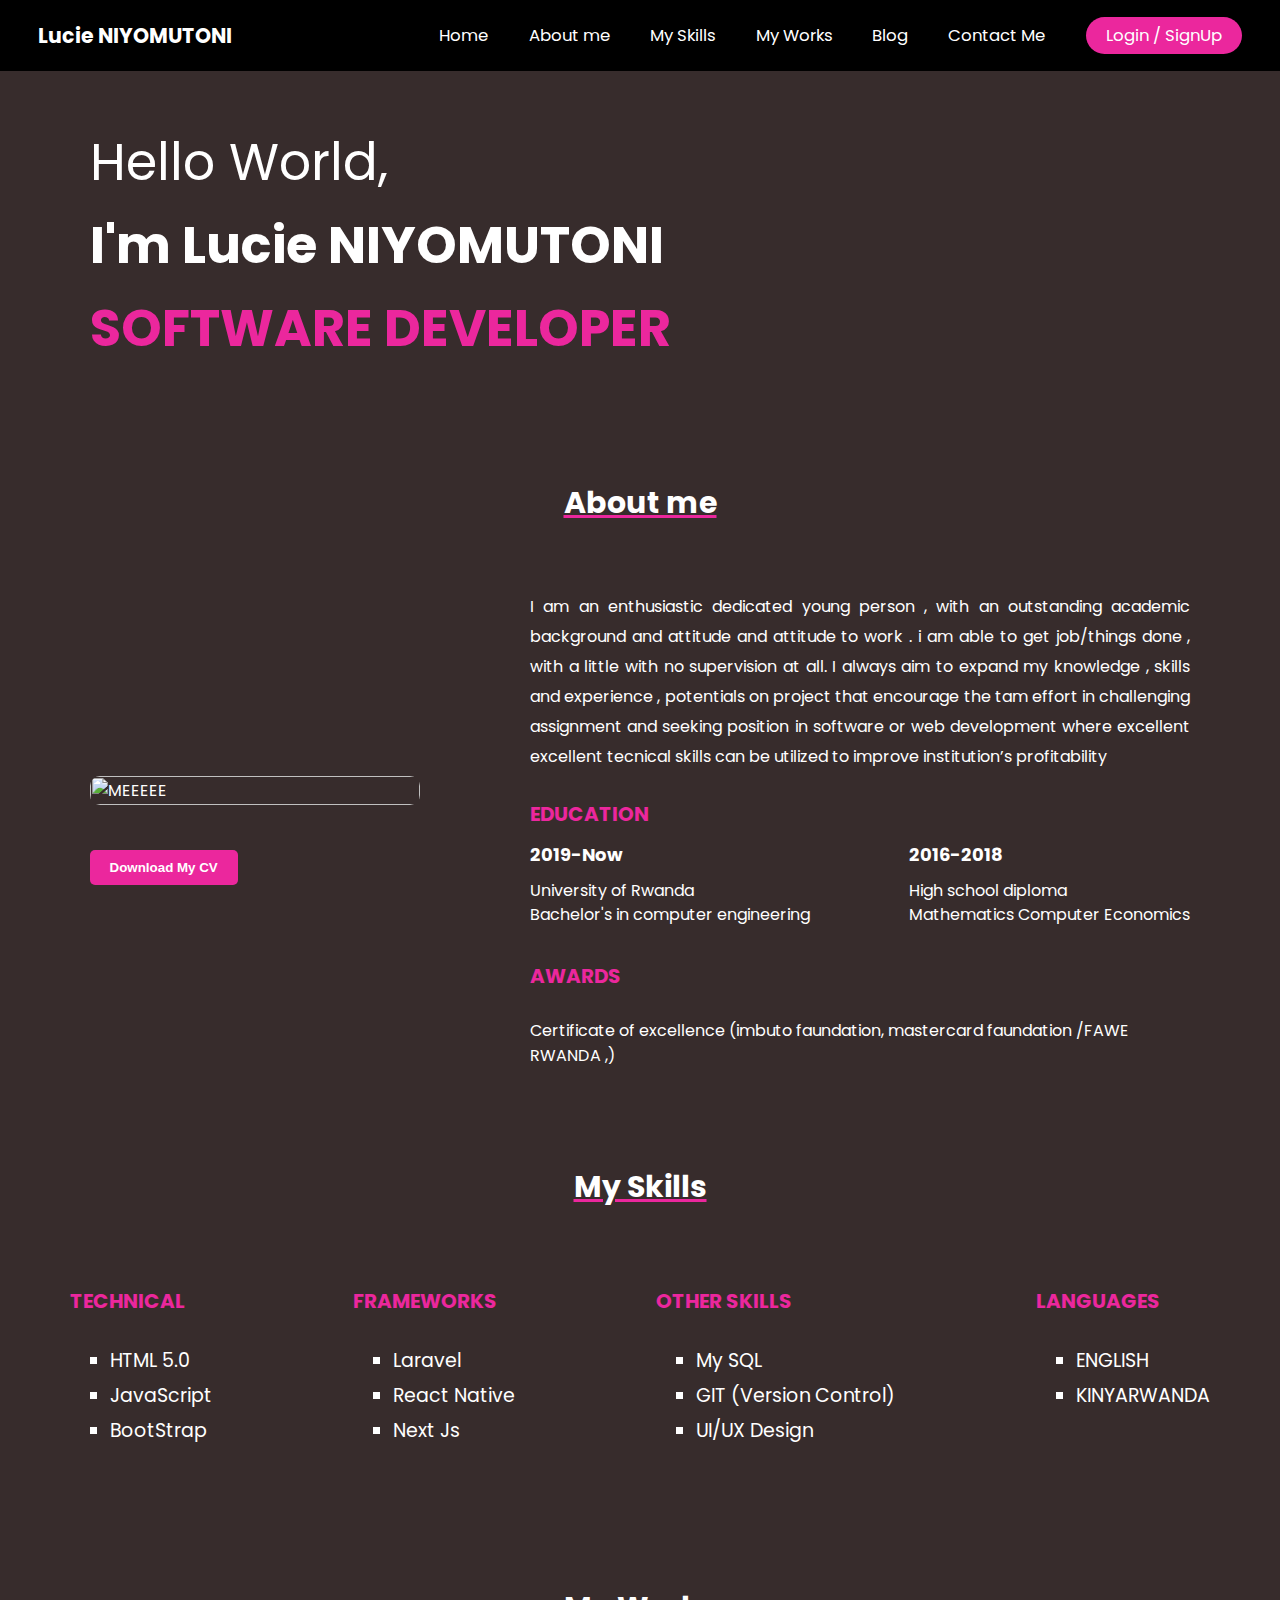
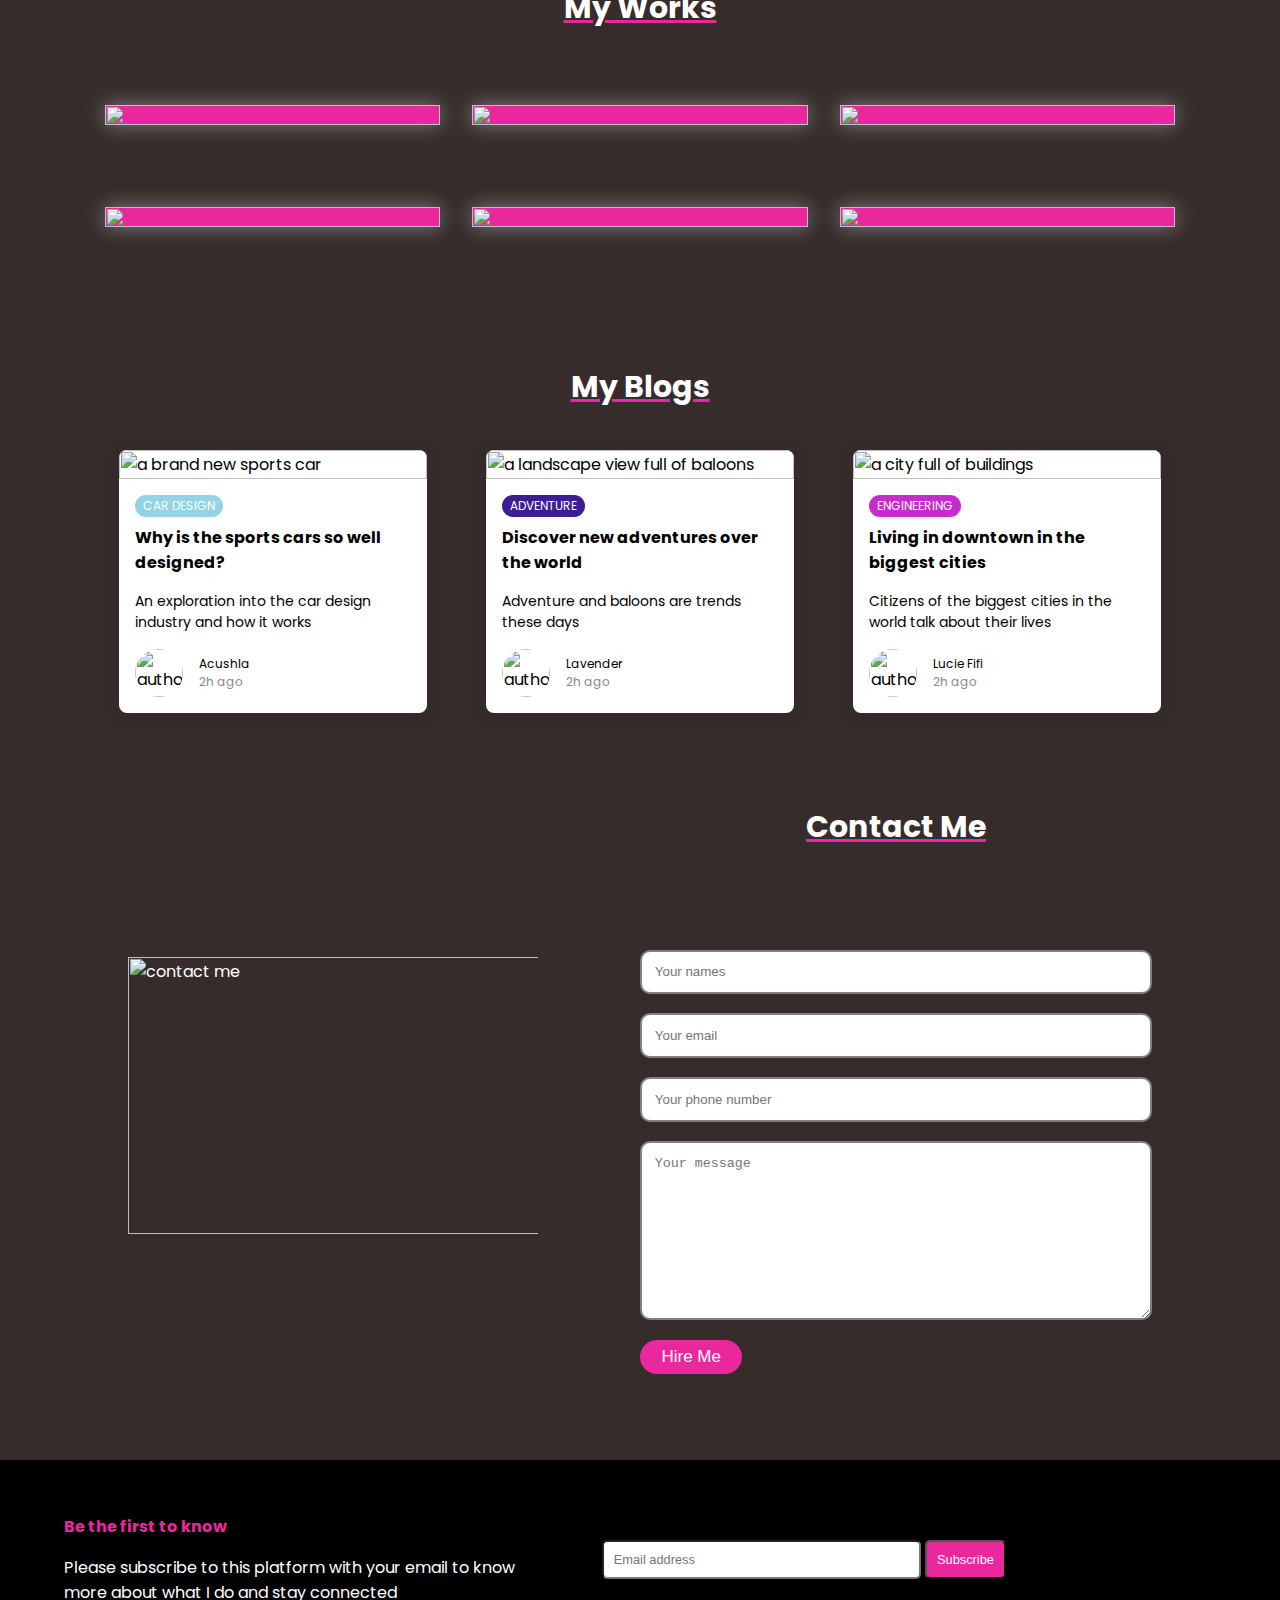
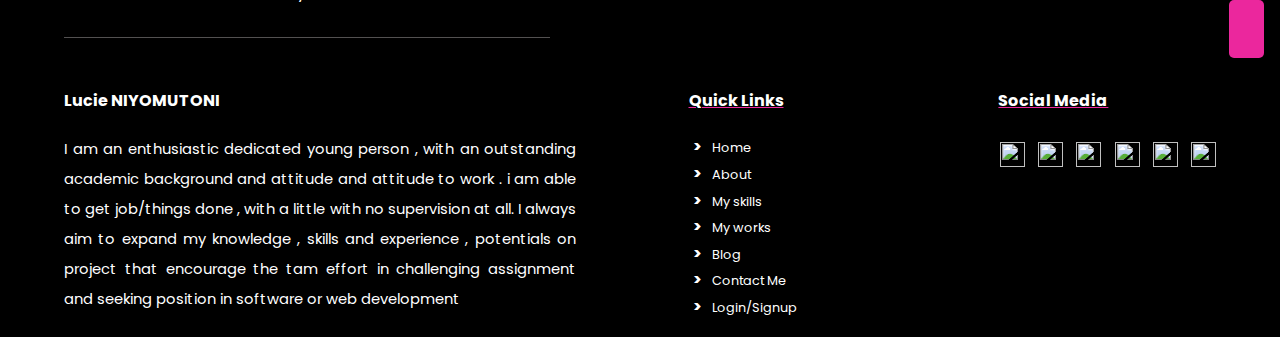
==== commit e1f7b3ac: "worked on the admin panel" ====
--- a/index.html
+++ b/index.html
@@ -33,9 +33,10 @@
               <li><a href="#about">About me</a></li>
               <li><a href="#skills">My Skills</a></li>
               <li><a href="#work">My Works</a></li>
-              <li><a href="#blog">Blog</a></li>
+              <li><a href="blog.html">Blog</a></li>
               <li><a href="#contact">Contact Me</a></li>
-              <li><a href="login.html" class="loginSignUpButton">Login / SignUp</a></li>
+              <li><a href="login.html" class="loginSignUpButton" id="loginSignUpButton">Login / SignUp</a></li>
+              <li id="addProfile"></li>
             </ul>
           </div>
       </nav>
@@ -269,9 +270,18 @@
               </div>
               
               <input type="text" placeholder="Your names" id="visitorName" name="Name">
+              <div id="nameErrorMessage">
+                hello
+              </div>
               <input type="email" placeholder="Your email" id="visitorEmail" name="email">
+              <div id="emailErrorMessage">
+
+              </div>
               <input type="tel" placeholder="Your phone number" id="visitorTel" name="telephone" >
+              <div id="phoneErrorMessage"></div>
               <textarea name="" id="visitorMessage" cols="30" rows="10" placeholder="Your message" name="message"></textarea>
+          <div id="errorMessage"></div>
+
               <input type="submit" value="Hire Me" id="messageSubmit">
           </form>
       </div>
@@ -342,6 +352,7 @@
 <!-- <script src="//ajax.googleapis.com/ajax/libs/jquery/2.1.0/jquery.min.js"></script>
 <script type="text/javascript" src="./Js/webActiveNav.js"></script> -->
 <script src="./Js/index.js"></script>
+<script src="./Js/loggedInUser.js"></script>
 </body>
 </html>
    
--- a/styles.css
+++ b/styles.css
@@ -523,7 +523,7 @@
 
 div.contactform form input,
 textarea {
-  margin-bottom: 1.5vw;
+  margin-top: 1.5vw;
   padding: 1vw;
   border: 2px solid grey;
   border-radius: 10px;
@@ -788,6 +788,10 @@
   display: inline-block;
   border-bottom: 2px solid transparent;
 }
+
+.login-html .tab:hover{
+  cursor: pointer;
+}
 .login-html .sign-in:checked + .tab,
 .login-html .sign-up:checked + .tab {
   color: #fff;
@@ -816,6 +820,15 @@
   border-radius: 25px;
   background: rgba(255, 255, 255, 0.1);
 }
+.spinnerContainer{
+  color: green;
+  font-weight: bold;
+  border: none;
+  padding: 10px 20px;
+  border-radius: 25px;
+  text-align: center;
+}
+
 .login-form .group input[data-type="password"] {
   -webkit-text-security: circle;
 }
@@ -830,6 +843,9 @@
 }
 .login-form .group .button {
   background: #eb279d;
+}
+.login-form .group .button:hover{
+  cursor: pointer;
 }
 .login-form .group label .icon {
   width: 15px;
@@ -893,6 +909,251 @@
   text-align: center;
 }
 
+/* Blog */
+
+
+section.main a {
+  text-decoration: none;
+  color: #eb279d;
+}
+.main {
+  width: 100%;
+  /* min-height: 100vh; */
+  padding-bottom: 2rem;
+  overflow: hidden;
+  color: black;
+}
+
+.container {
+  max-width: 80rem;
+  /* height: 100%; */
+  overflow: hidden;
+  margin: 0 auto;
+  display: flex;
+  flex-flow: column;
+  align-items: center;
+  padding: 3rem 0;
+}
+
+.container .deco {
+  height: 3rem;
+  width: 23rem;
+  filter: brightness(120%);
+}
+
+.flex-container {
+  display: grid;
+  grid-template-columns: auto auto;
+  justify-content: center;
+  gap: 2rem;
+  margin-top: 3rem;
+  width: 100%;
+}
+.cards-container {
+  padding: 7rem 2rem;
+}
+
+.cards-container h1{
+  color: #eb279d;
+}
+
+.card-box {
+  display: flex;
+  flex-flow: column;
+  width: 36.3rem;
+  background-color: white;
+  font-size: 0.92rem;
+  box-shadow: 0px 3px 4px gray;
+}
+
+.card-img {
+  height: 23rem;
+}
+
+.card-data,
+.card-title,
+.card-description {
+  padding: 0 1.5rem;
+}
+
+.card-data {
+  padding-top: 2rem;
+  padding-bottom: 1.3rem;
+  width: 100%;
+  font-size: 1rem;
+  display: flex;
+  align-items: center;
+}
+
+.data-text {
+  font-size: 0.85rem;
+  font-weight: bold;
+}
+
+.blogSlash{
+  padding: 0 5px;
+  font-weight: bold;
+}
+
+.blogAuthorInfo{
+  font-weight: bold;
+}
+
+
+.text-right {
+  margin-left: 9.4rem;
+  margin-right: 1rem;
+}
+
+.autor {
+  font-weight: bold;
+}
+
+.card-title {
+  display: block;
+  margin: 0;
+  margin-bottom: 1.3rem;
+  font-size: 1.5em;
+  font-weight: bold;
+}
+
+
+.card-description {
+  font-size: 1.15rem;
+  line-height: 1.7rem;
+  padding-bottom: 2rem;
+}
+
+
+/* Single Blog */
+
+
+.SingleBlogContainer {
+  display: grid;
+  grid-template-columns: 4rem 3fr 1fr 2rem;
+  margin-top: 5rem;
+  grid-column-gap: 2rem;
+  padding-bottom: 20px;
+}
+
+.header {
+  grid-column: 2 / 5;
+}
+
+.heading {
+  color: #eb279d;
+  font-weight: bold;
+}
+
+.header .subheading {
+  text-transform: uppercase;
+  letter-spacing: 0.1rem;
+  font-size: smaller;
+  color: #455A64;
+}
+
+.content {
+  grid-column: 2 / 3;
+  text-align: justify;
+  font-size: 1.1rem;
+  line-height: 1.4;
+}
+
+.content .poster-image {
+  width: 100%;
+  object-fit: cover;
+}
+
+.aside .heading {
+  margin: 0;
+  font-weight: 600;
+}
+
+
+@media only screen and (max-width: 600px) {
+  .SingleBlogContainer {
+    grid-template-columns: 2rem 3fr 1fr 2rem;
+  }
+  .content {
+    grid-column: 2 / 4;
+  }
+  .aside {
+    grid-column: 2 / 4;
+  }
+}
+
+.card {
+  height: 5rem;
+  display: flex;
+  align-items: center;
+  text-transform: capitalize;
+  margin: 1rem 0;
+  cursor: pointer;
+}
+
+.card img {
+  height: 100%;
+  width: 40%;
+  margin-right: 0.5rem;
+}
+
+.card p {
+  margin: 0;
+}
+
+.card .title {
+  font-size: 0.8rem;
+}
+
+.card .author {
+  font-size: small;
+}
+
+
+/* Admin Panel */
+
+
+
+
+
+
+
+
+
+
+
+
+
+
+
+@media all and (max-width: 1200px) {
+  .card-box {
+    width: 30rem;
+  }
+
+  /* .container {
+    padding: 1%;
+  } */
+
+  /* .card-data {
+    display: flex;
+    justify-content: space-between;
+  } */
+
+  .text-right {
+    margin: 0;
+  }
+
+  .card-img {
+    height: 20rem;
+  }
+}
+
+
+
+
+
+
 /* Responsive Designs */
 @media only screen and (max-width: 1181px) {
 
@@ -1104,6 +1365,23 @@
   }
 
   /* End of footer section */
+}
+
+@media all and (max-width: 1000px) {
+  .flex-container {
+    grid-template-columns: auto;
+    justify-content: center;
+    align-items: center;
+    width: 80%;
+  }
+
+  .card-box {
+    width: 100%;
+  }
+
+  .card-img {
+    height: 27rem;
+  }
 }
 
 @media only screen and (max-width: 937px) {
@@ -1947,6 +2225,25 @@
 
 }
 
+
+@media all and (max-width: 550px) {
+  .card-img {
+    height: 20rem;
+  }
+
+  .data-text {
+    font-size: 0.75rem;
+  }
+
+  .card-title {
+    font-size: 1rem;
+  }
+
+  .card-description {
+    font-size: 1rem;
+  }
+}
+
   /* End of footer section */
 
   /* -------------------------------------------------------------------------------- */
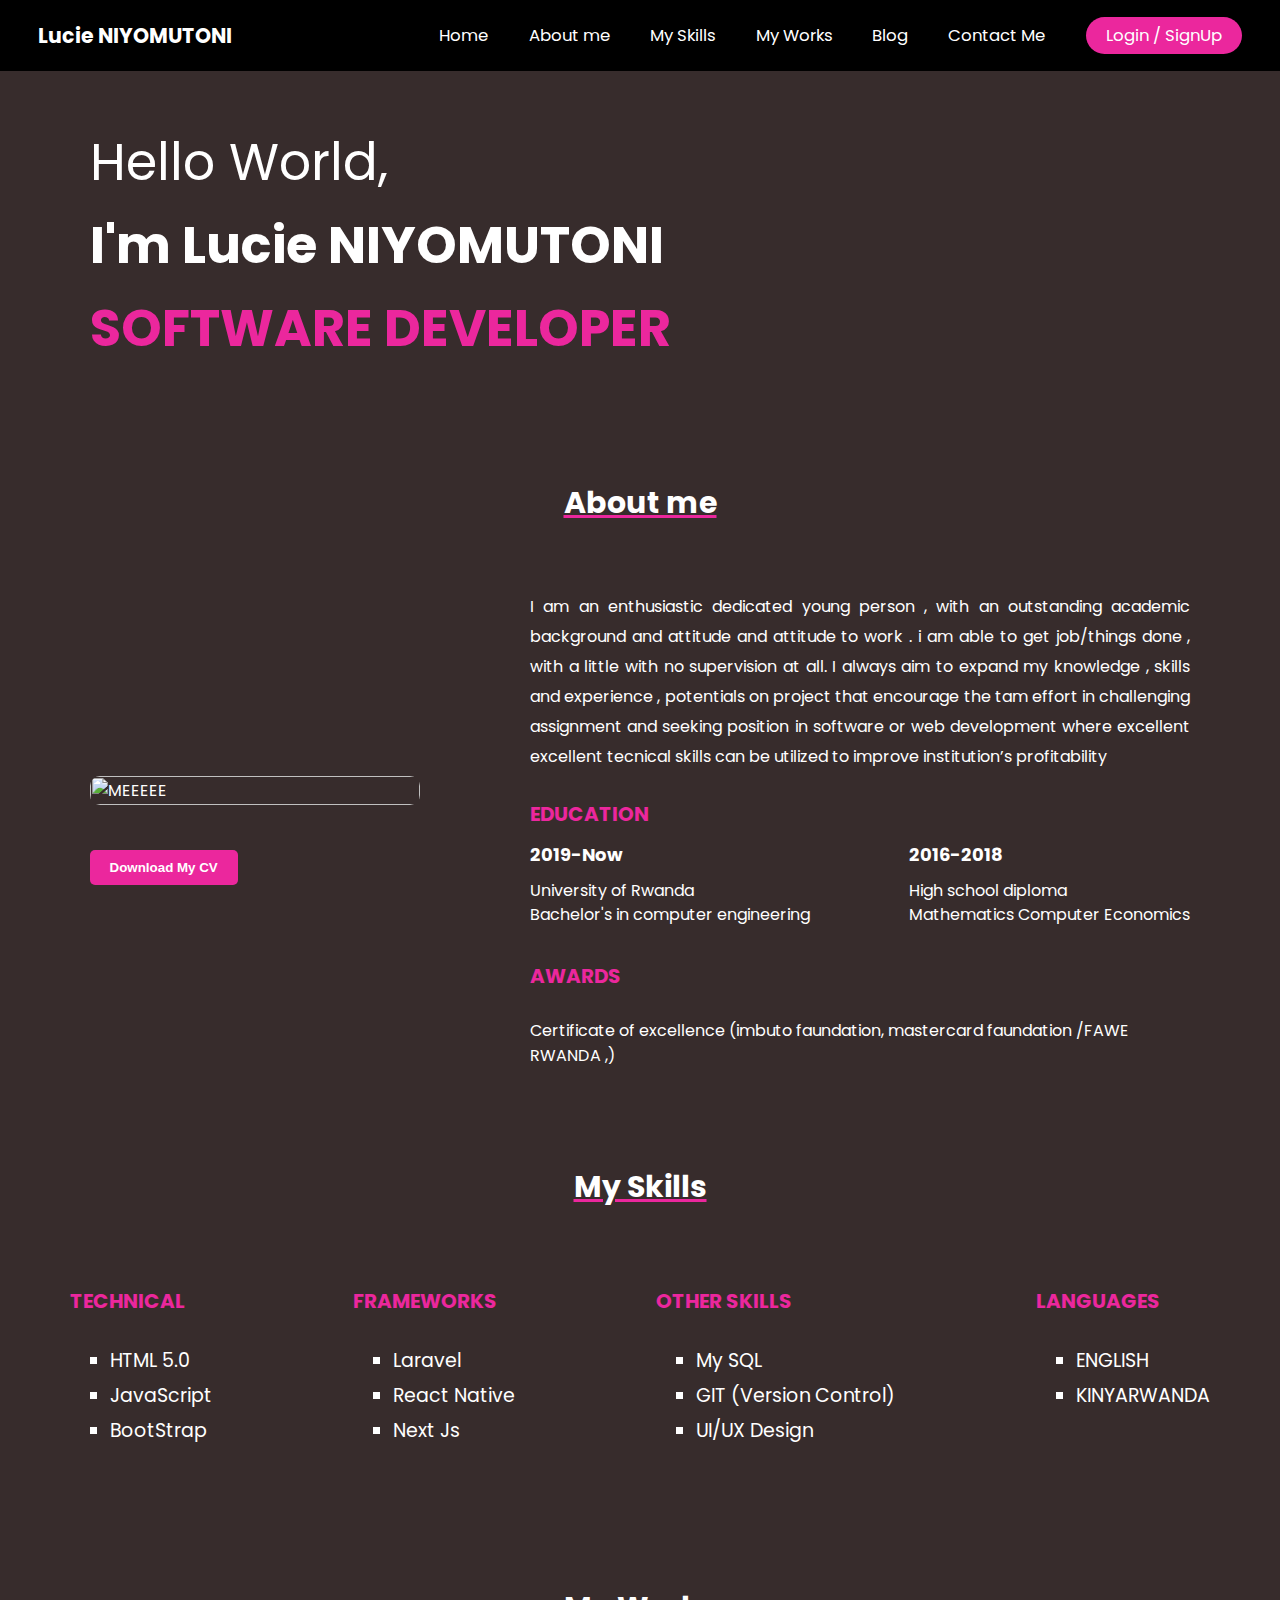
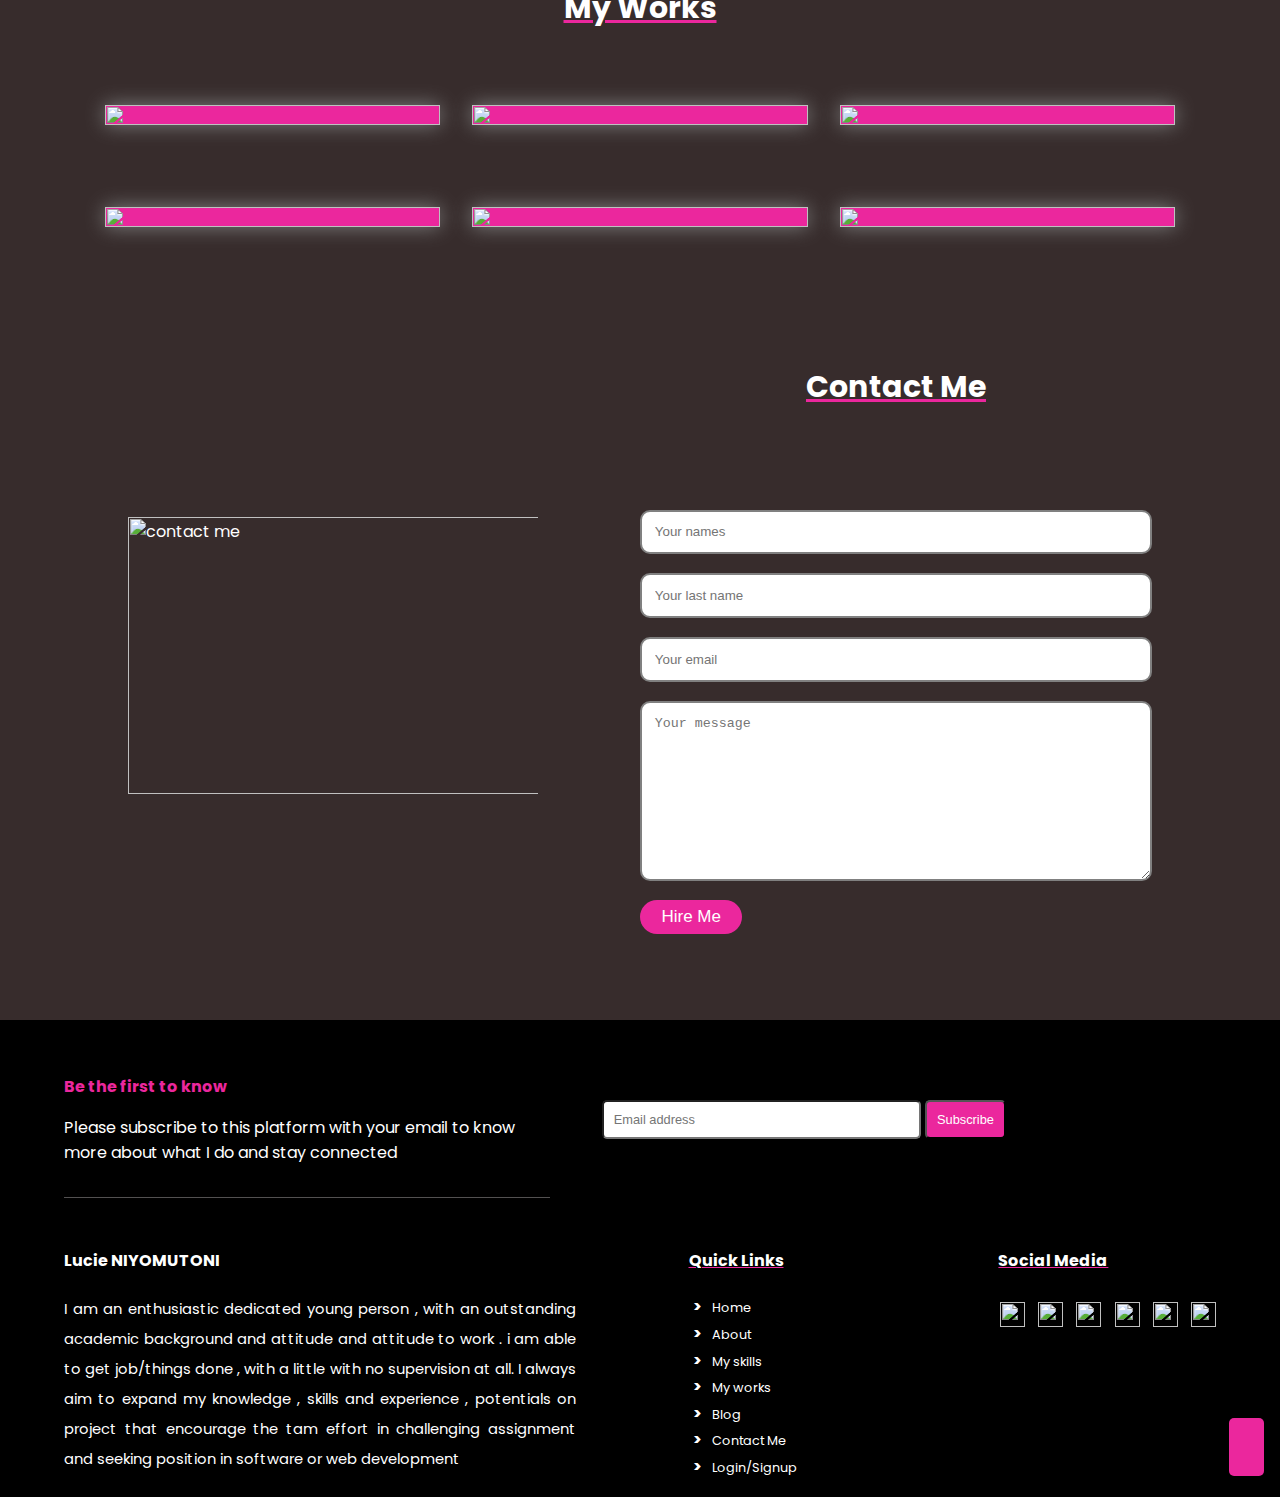
==== commit 66223529: "ft(send message integration): -modify clientMessage.js file -modify contact.js file -modify index.js" ====
--- a/index.html
+++ b/index.html
@@ -177,7 +177,7 @@
 </section>
 
 
-<section class="Blog" id="blog">
+ <!-- <section class="Blog" id="blog"> 
   <div class="myBlogTitle">
     <h4>My Blogs</h4>
   </div>
@@ -249,8 +249,8 @@
           </div>
         </div>
       </div>
-</div>
-</section>
+</div> 
+ </section> -->
 
 <!-- Contact section -->
 
@@ -263,26 +263,21 @@
       <!-- contact me form -->
       <div class="contactform">
           <h4>Contact Me</h4>
-          <form action=""  onsubmit='return (validateContactForm());'   id="contactForm" name="myForm">
+          <form action=""     id="contactForm" name="myForm">
 
               <div id="contactMessage" style="text-align: center; padding: 20px;">
                   
               </div>
               
               <input type="text" placeholder="Your names" id="visitorName" name="Name">
-              <div id="nameErrorMessage">
-                hello
-              </div>
+              <input type="text" placeholder="Your last name" id="visitorLastName" name="lastName" >
               <input type="email" placeholder="Your email" id="visitorEmail" name="email">
-              <div id="emailErrorMessage">
-
-              </div>
-              <input type="tel" placeholder="Your phone number" id="visitorTel" name="telephone" >
-              <div id="phoneErrorMessage"></div>
-              <textarea name="" id="visitorMessage" cols="30" rows="10" placeholder="Your message" name="message"></textarea>
-          <div id="errorMessage"></div>
-
-              <input type="submit" value="Hire Me" id="messageSubmit">
+             
+              <textarea name="message" id="visitorMessage" cols="30" rows="10" placeholder="Your message" ></textarea>
+          <div id="clientMessages">hello</div>
+
+
+              <input type="submit" value="Hire Me" id="messageSubmitButton">
           </form>
       </div>
   </div>
@@ -313,7 +308,9 @@
           <div class="myFooterAbout">
               <h4>Lucie NIYOMUTONI</h4>
               <P>
-                I am an enthusiastic dedicated young person , with an outstanding academic background and attitude and attitude to work . i am able to get job/things done , with a little with no supervision at all. I always aim to expand my knowledge , skills and experience , potentials on project that encourage the tam effort in challenging assignment and seeking position in software or web development 
+                I am an enthusiastic dedicated young person , with an outstanding academic background and attitude and attitude to work . i am able to get job/things done , 
+                with a little with no supervision at all. I always aim to expand my knowledge , 
+                skills and experience , potentials on project that encourage the tam effort in challenging assignment and seeking position in software or web development 
               </P>
           </div>
           <div class="myFooterLinks">
@@ -323,7 +320,7 @@
                   <li><a href="#about">About</a></li>
                   <li><a href="#skills">My skills</a></li>
                   <li><a href="#work">My works</a></li>
-                  <li><a href="#blog">Blog</a></li>
+                  <li><a href="blog.html">Blog</a></li>
                   <li><a href="#contact">Contact Me</a></li>
                   <li id="loginLogout"><a href="login.html">Login/Signup</a></li>
               </ul>
@@ -352,7 +349,10 @@
 <!-- <script src="//ajax.googleapis.com/ajax/libs/jquery/2.1.0/jquery.min.js"></script>
 <script type="text/javascript" src="./Js/webActiveNav.js"></script> -->
 <script src="./Js/index.js"></script>
+<script src="./Js/clientMessage.js"></script>
 <script src="./Js/loggedInUser.js"></script>
+<!-- <script src="./Js/contact.js"></script> -->
+
 </body>
 </html>
    
--- a/styles.css
+++ b/styles.css
@@ -20,6 +20,11 @@
   width: 12px;
   background-color: transparent;
 }
+
+.profilePicture{
+  color: white !important;
+}  
+
 
 body::-webkit-scrollbar-track {
   box-shadow: inset 0 0 6px rgba(0, 0, 0, 0);
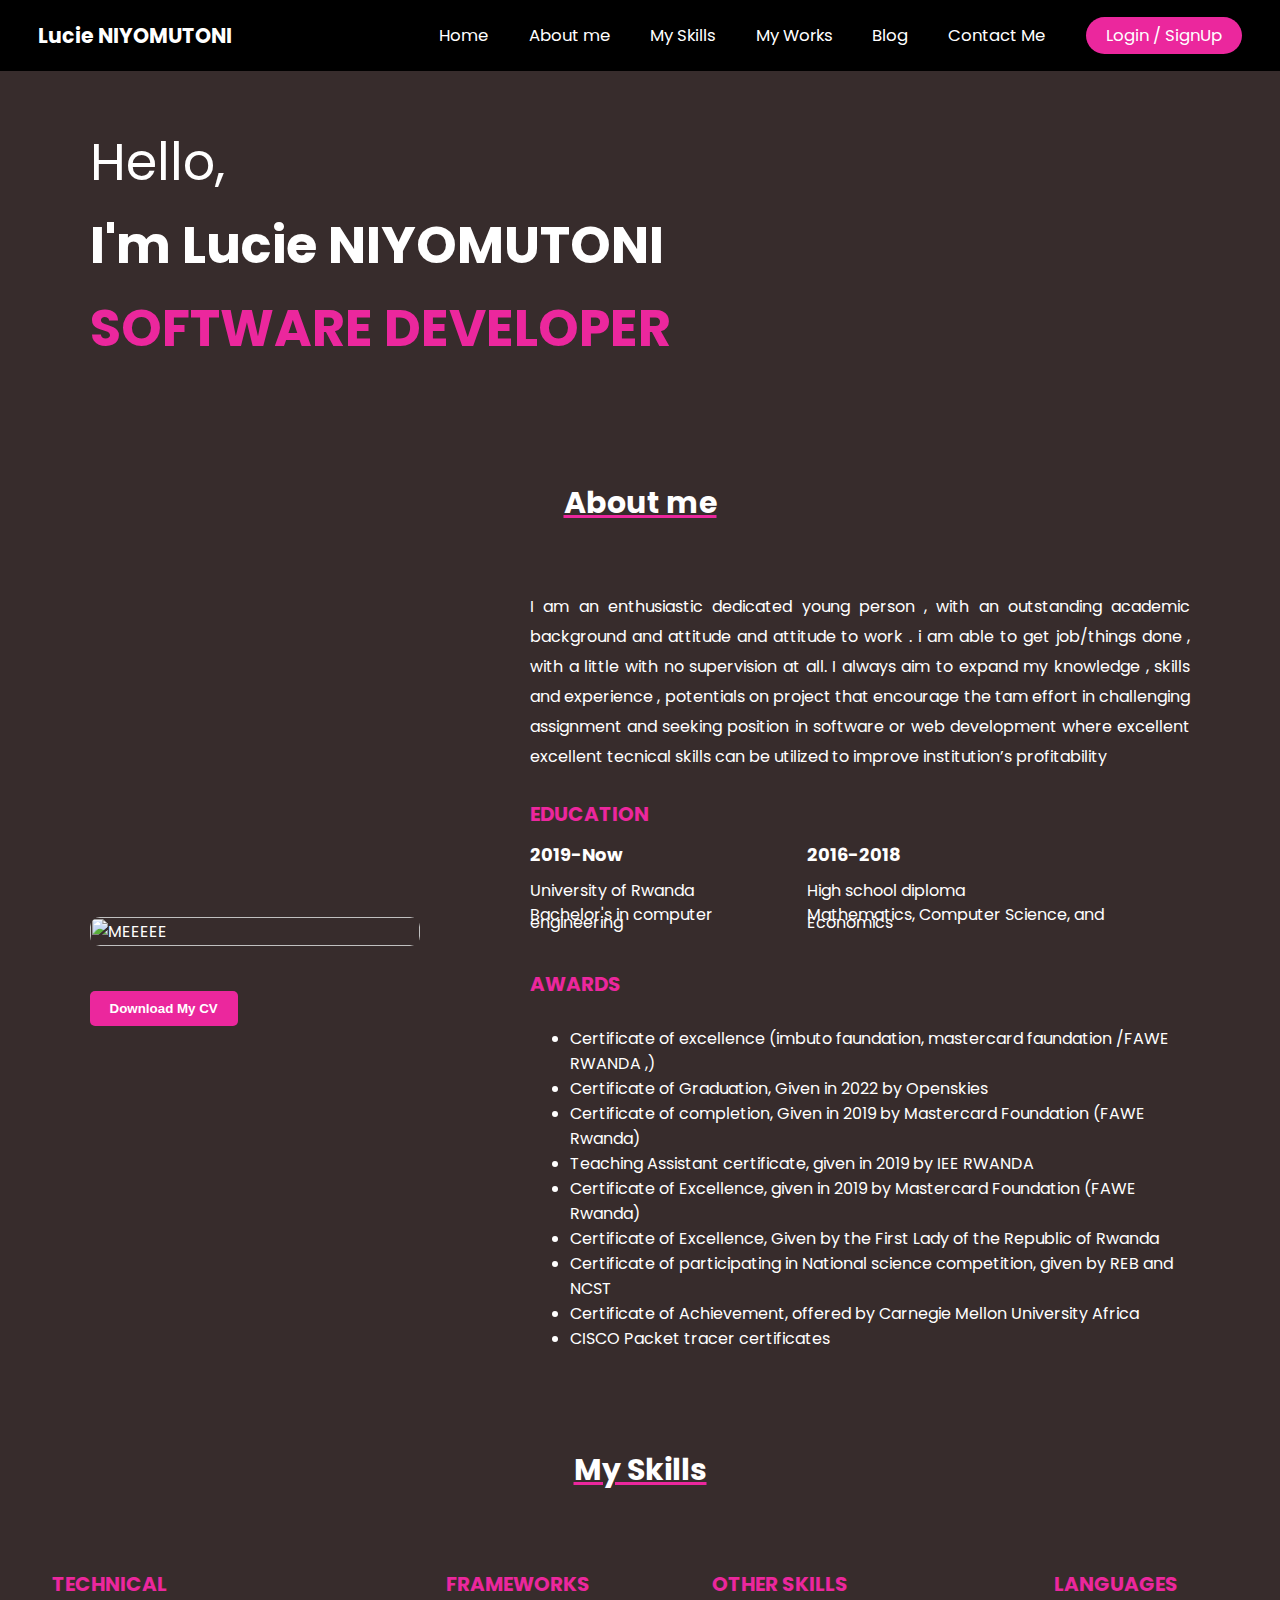
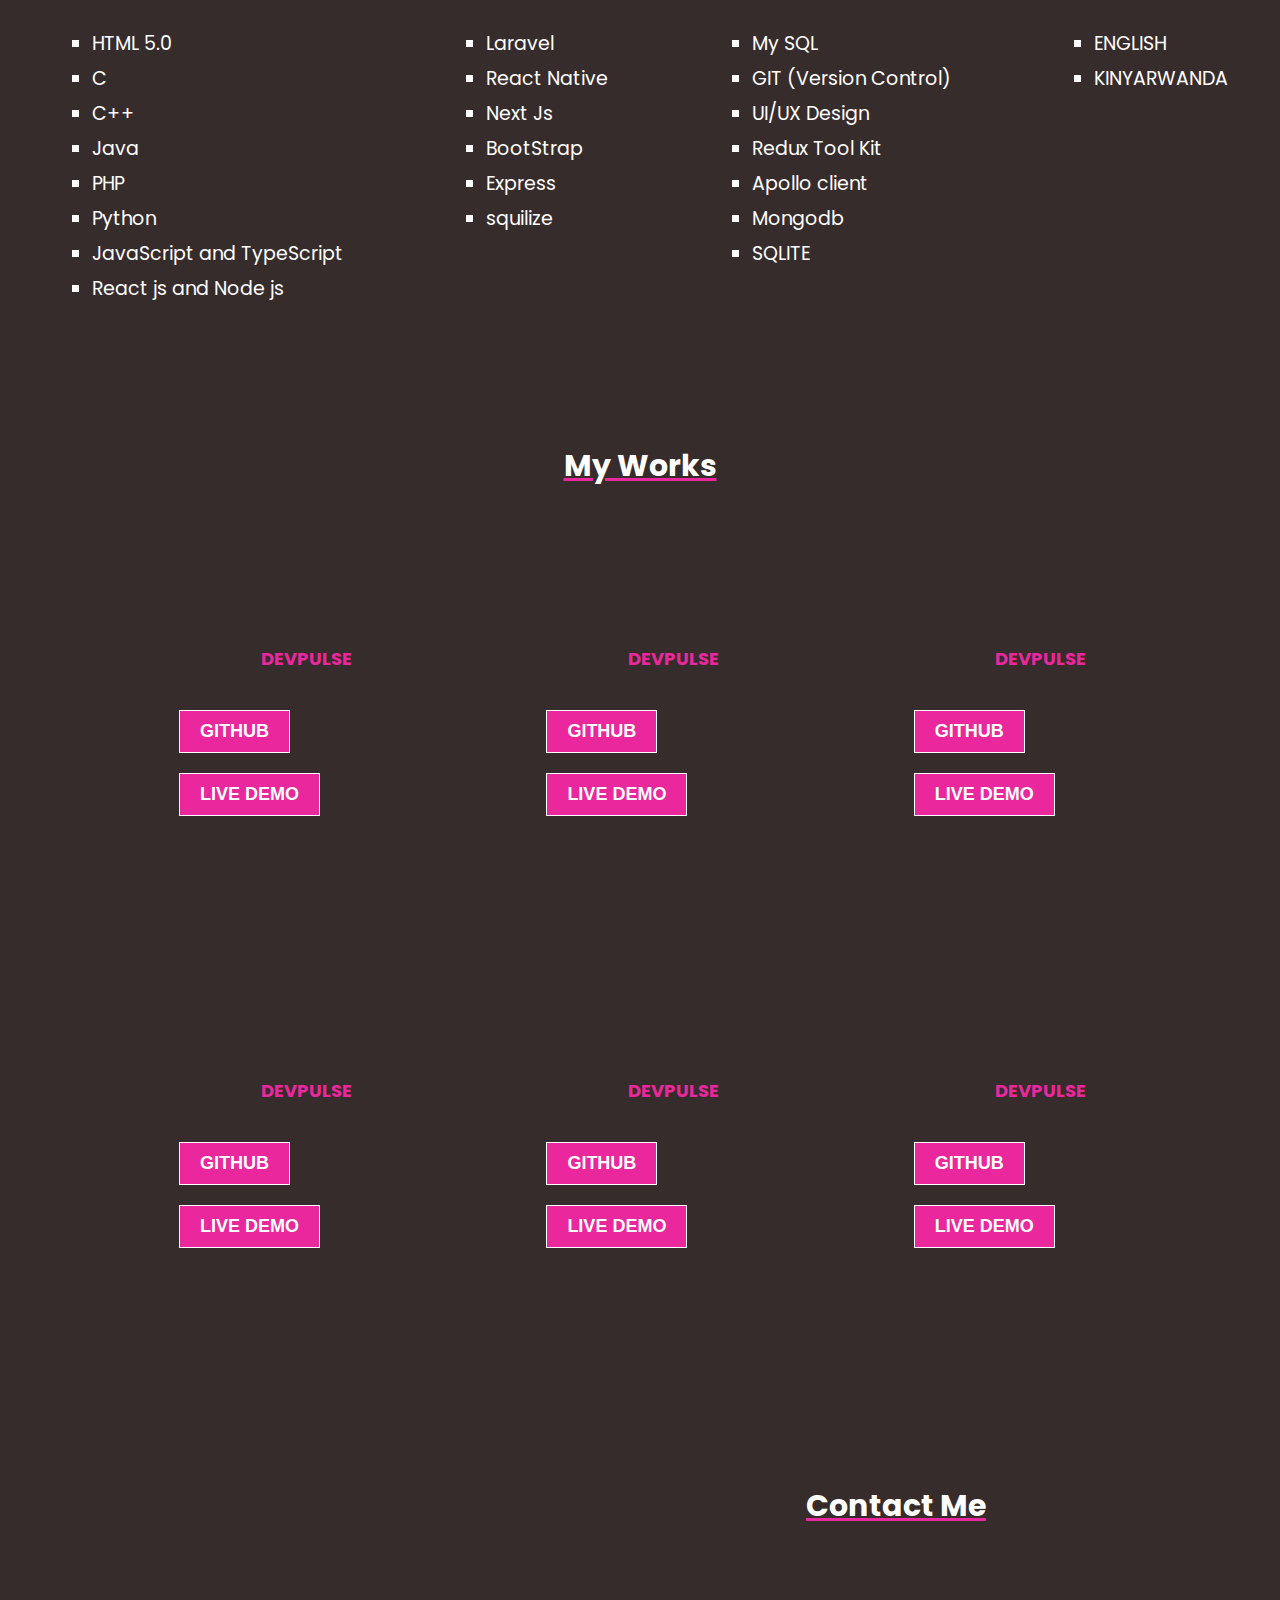
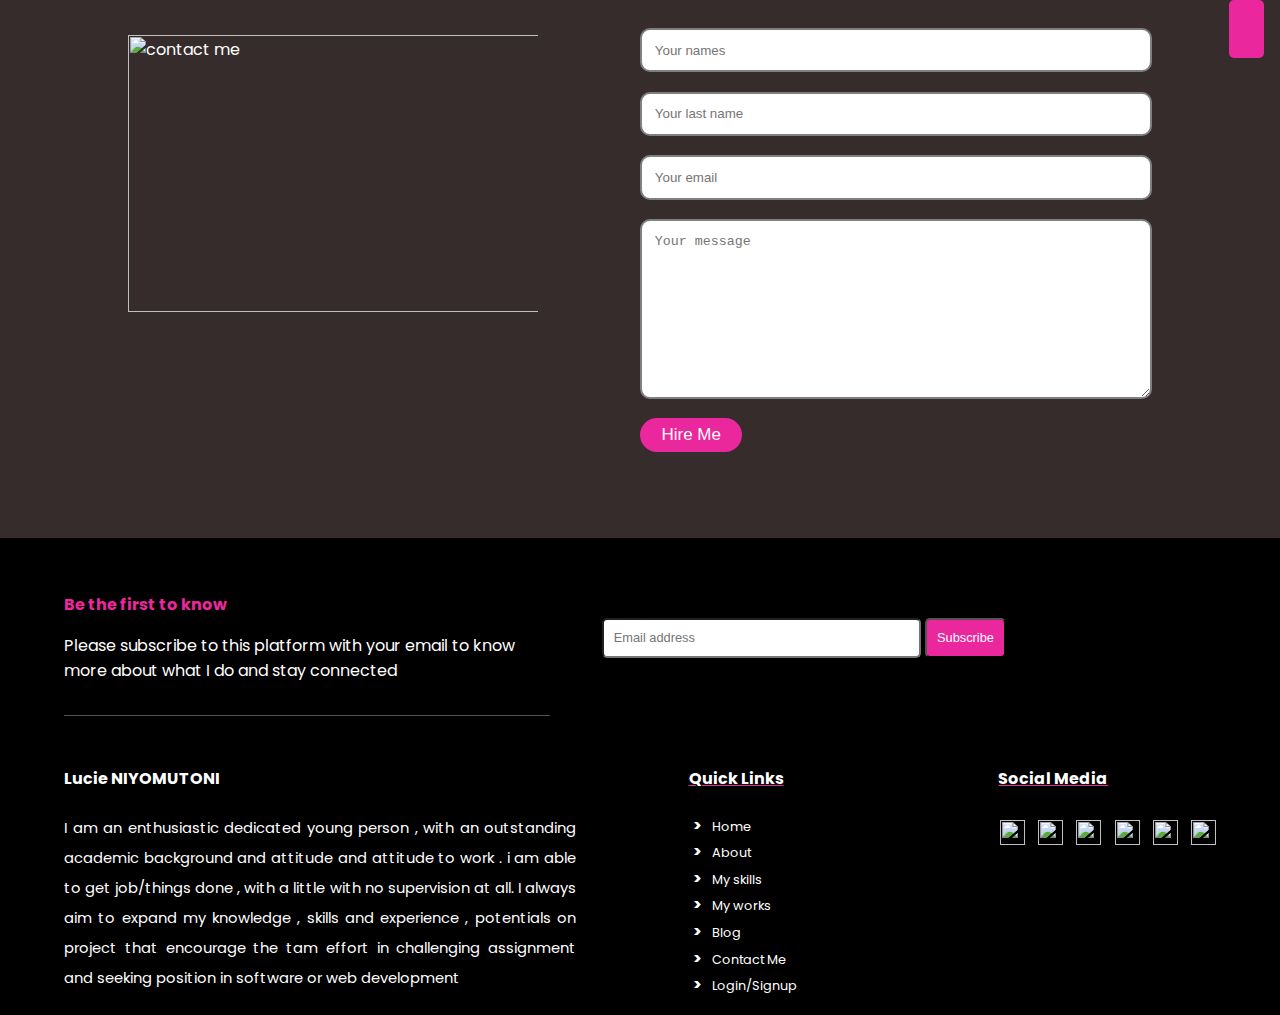
==== commit db3b48f8: "added skills and projects" ====
--- a/index.html
+++ b/index.html
@@ -50,7 +50,7 @@
     <div class="homeContent">
         <div class="introAndImage">
           <div class="intro">
-            <p>Hello World,</p>
+            <p>Hello,</p>
             <p class="name">I'm Lucie NIYOMUTONI</p>
             <p class="title">SOFTWARE DEVELOPER</p>
       </div>
@@ -93,7 +93,7 @@
                     <p class="educationTitle">2016-2018</p>
                   
                     <p>High school diploma</p>
-                    <p>Mathematics Computer Economics</p>
+                    <p>Mathematics, Computer Science, and Economics</p>
                   </div>
               </div>
               
@@ -101,10 +101,21 @@
           </div>
           <div class="awards">
             <h4>AWARDS</h4>
-            <div>
-              <p>Certificate of excellence (imbuto faundation,
-                mastercard faundation /FAWE RWANDA ,)</p>
-            </div>
+            <ul>
+              <li>Certificate of excellence (imbuto faundation,
+                mastercard faundation /FAWE RWANDA ,)</li>
+                <li>Certificate of Graduation, Given in 2022 by Openskies </li>
+                  <li>Certificate of completion, Given in 2019 by Mastercard Foundation (FAWE Rwanda)</li>
+                  <li>    Teaching Assistant certificate, given in 2019 by IEE RWANDA</li>
+              <li>  Certificate of Excellence, given in 2019 by Mastercard Foundation (FAWE Rwanda)</li>
+              <li> Certificate of Excellence, Given by the First Lady of the Republic of Rwanda</li>
+                <li> Certificate of participating in National science competition, given by REB and NCST   </li>
+                 
+                 
+                 <li> Certificate of Achievement, offered by Carnegie Mellon University Africa  </li>
+                 <li> CISCO Packet tracer certificates
+                  </li>
+            </ul>
           </div>
           
           
@@ -119,8 +130,14 @@
       <h4>TECHNICAL</h4>
       <ul>
         <li>HTML 5.0</li>
-        <li>JavaScript</li>
-        <li>BootStrap</li>
+        <li>C</li>
+        <li>C++</li>
+        <li>Java</li>
+        <li>PHP</li>
+        <li>Python</li>
+        <li>JavaScript and TypeScript</li>
+        <li>React js and Node js </li>
+       
       </ul>
     </div>
     <div class="framework">
@@ -129,6 +146,9 @@
         <li>Laravel</li>
         <li>React Native</li>
         <li>Next Js</li>
+        <li>BootStrap</li>
+        <li>Express</li>
+        <li>squilize</li>
       </ul>
     </div>
     <div class="otherSkills">
@@ -137,6 +157,11 @@
         <li>My SQL</li>
         <li>GIT (Version Control)</li>
         <li>UI/UX Design</li>
+        <li>Redux Tool Kit</li>
+        <li>Apollo client</li>
+        <li>Mongodb</li>
+        <li>SQLITE</li>
+
       </ul>
     </div>
     <div class="languages">
@@ -155,25 +180,165 @@
       <h4>My Works</h4>
   </div>
   <div class="myWork" id="hideUserProfile">
-      <div class="works_boxes box1">
-          <img src="./Assets/Sap54.jpg" alt="">
-      </div>
-      <div class="works_boxes box2">
-        <img src="./Assets/fc59ec878f60bab0a3ed1309464e4bd0.jpg" alt="">
-      </div>
-      <div class="works_boxes box3">
-        <img src="./Assets/Rwanda_ICT_overview_cover_for_OJ.jpg" alt="">
-      </div>
-      <div class="works_boxes box4">
-        <img src="./Assets/header1.jpg" alt="">
-      </div>
-      <div class="works_boxes box5">
-        <img src="./Assets/header.jpg" alt="">
-      </div>
-      <div class="works_boxes box6">
-        <img src="./Assets/main.jpg" alt="">
+    <div class="works_boxes box1" style="
+    background-image: url('./Assets/Sap54.jpg');
+    background-size: cover;
+    background-repeat: no-repeat;
+    width: 100%;
+    height: 400px;
+    transition: background-image 1s ease-in-out;
+   
+">
+
+<div class="project-demo">
+<p style="  font-size: 18px;
+font-weight: 700;
+color: #eb279d;"> DEVPULSE</p>
+<div class="git-demo-btn">
+  <a href="https://github.com/Luciefifi/personal-portifolio">  <button>
+    GITHUB
+  </button></a>
+<a href="https://beta.devpulse.org/">
+  <button>LIVE DEMO</button>
+</a>
+ 
+</div>
+
+</div>
+</div>
+
+      <div class="works_boxes box2" 
+      style="
+    background-image: url('./Assets/fc59ec878f60bab0a3ed1309464e4bd0.jpg');
+    background-size: cover;
+    background-repeat: no-repeat;
+    width: 100%;
+    height: 400px;
+    transition: background-image 1s ease-in-out;
+"><div class="project-demo">
+<p style="  font-size: 18px;
+font-weight: 700;
+color: #eb279d;"> DEVPULSE</p>
+<div class="git-demo-btn">
+  <a href="https://github.com/Luciefifi/personal-portifolio">  <button>
+    GITHUB
+  </button></a>
+<a href="https://beta.devpulse.org/">
+  <button>LIVE DEMO</button>
+</a>
+ 
+</div>
+
+</div>
+        
+      </div>
+      <div class="works_boxes box3"
+      style="
+      background-image: url('./Assets/Rwanda_ICT_overview_cover_for_OJ.jpg');
+      background-size: cover;
+      background-repeat: no-repeat;
+      width: 100%;
+      height: 400px;
+      transition: background-image 1s ease-in-out;
+  ">
+        <!-- <img src="./Assets/Rwanda_ICT_overview_cover_for_OJ.jpg" alt=""> -->
+        <div class="project-demo">
+          <p style="  font-size: 18px;
+          font-weight: 700;
+          color: #eb279d;"> DEVPULSE</p>
+          <div class="git-demo-btn">
+            <a href="https://github.com/Luciefifi/personal-portifolio">  <button>
+              GITHUB
+            </button></a>
+          <a href="https://beta.devpulse.org/">
+            <button>LIVE DEMO</button>
+          </a>
+           
+          </div>
+          
+          </div>
+      </div>
+      <div class="works_boxes box4"
+      style="
+      background-image: url('./Assets/header1.jpg');
+      background-size: cover;
+      background-repeat: no-repeat;
+      width: 100%;
+      height: 400px;
+      transition: background-image 1s ease-in-out;
+  ">
+        <!-- <img src="./Assets/header1.jpg" alt=""> -->
+        <div class="project-demo">
+          <p style="  font-size: 18px;
+          font-weight: 700;
+          color: #eb279d;"> DEVPULSE</p>
+          <div class="git-demo-btn">
+            <a href="https://github.com/Luciefifi/personal-portifolio">  <button>
+              GITHUB
+            </button></a>
+          <a href="https://beta.devpulse.org/">
+            <button>LIVE DEMO</button>
+          </a>
+           
+          </div>
+          
+          </div>
+      </div>
+      <div class="works_boxes box5"
+      style="
+      background-image: url('./Assets/header.jpg');
+      background-size: cover;
+      background-repeat: no-repeat;
+      width: 100%;
+      height: 400px;
+      transition: background-image 1s ease-in-out;
+  ">
+        <!-- <img src="./Assets/header.jpg" alt=""> -->
+        <div class="project-demo">
+          <p style="  font-size: 18px;
+          font-weight: 700;
+          color: #eb279d;"> DEVPULSE</p>
+          <div class="git-demo-btn">
+            <a href="https://github.com/Luciefifi/personal-portifolio">  <button>
+              GITHUB
+            </button></a>
+          <a href="https://beta.devpulse.org/">
+            <button>LIVE DEMO</button>
+          </a>
+           
+          </div>
+          
+          </div>
+      </div>
+      <div class="works_boxes box6"
+      style="
+      background-image: url('./Assets/main.jpg');
+      background-size: cover;
+      background-repeat: no-repeat;
+      width: 100%;
+      height: 400px;
+      transition: background-image 1s ease-in-out;
+  ">
+        <!-- <img src="./Assets/main.jpg" alt=""> -->
+        <div class="project-demo">
+          <p style="  font-size: 18px;
+          font-weight: 700;
+          color: #eb279d;"> DEVPULSE</p>
+          <div class="git-demo-btn">
+            <a href="https://github.com/Luciefifi/personal-portifolio">  <button>
+              GITHUB
+            </button></a>
+          <a href="https://beta.devpulse.org/">
+            <button>LIVE DEMO</button>
+          </a>
+           
+          </div>
+          
+          </div>
       </div>
   </div>
+
+  
 </section>
 
 
@@ -349,7 +514,8 @@
 <!-- <script src="//ajax.googleapis.com/ajax/libs/jquery/2.1.0/jquery.min.js"></script>
 <script type="text/javascript" src="./Js/webActiveNav.js"></script> -->
 <script src="./Js/index.js"></script>
-<script src="./Js/clientMessage.js"></script>
+<script src="./Js/createMessage.js"></script>
+<script src="./Js/clientMessages.js"></script>
 <script src="./Js/loggedInUser.js"></script>
 <!-- <script src="./Js/contact.js"></script> -->
 
--- a/styles.css
+++ b/styles.css
@@ -295,19 +295,60 @@
   width: 100%;
 }
 
-div.works_boxes {
+/* div.works_boxes {
   background-color: #eb279d;
   box-shadow: 0px 0px 20px gray;
   text-align: center;
   margin-top: 1.5vw;
   margin-bottom: 2.4vw;
   cursor: pointer;
+} */
+
+div.project-demo{
+  /* background-color: #eb279d; */
+  display: block;
+  align-items: center;
+  justify-content: center;
+  justify-items: center;
+  margin-top: 30%;
+  margin-left: 20%
+
+}
+div.project-demo button{
+  /* display: flex;
+  width: 30%;
+  height: 10%;
+ align-items: center; */
+ /* background-color: initial; */
+ background-color: #eb279d;
+    border: 1px solid #fff;
+    color: #fff;
+    font-size: 18px;
+    font-weight: 700;
+    margin-top: 20px;
+    margin-left: 7px;
+    padding: 10px 20px;
+    position: relative;
+    transition: .3s ease-in-out;
+
+}
+
+
+div.project-demo button:hover {
+  background-color: white;
+  transform: scale(1.1, 1.1);
+  color: #eb279d;
 }
 
 div.works_boxes img {
   width: 100%;
   height: 100%;
-}
+  
+}
+.works_boxes{
+  border-radius: 7%;
+}
+
 
 div.workContent {
   color: black;
@@ -322,7 +363,7 @@
   font-size: 1.16vw;
 }
 
-div.box1 {
+/* div.box1 {
   transition: all 1s;
 }
 
@@ -330,9 +371,9 @@
   background-color: rgb(10, 76, 147);
   transform: scale(1.1, 1.1);
   color: white;
-}
-
-div.box2 {
+} */
+
+/* div.box2 {
   transition: all 1s;
 }
 
@@ -380,7 +421,7 @@
   background-color: #2e667d;
   transform: scale(1.1, 1.1);
   color: white;
-}
+} */
 
 div.works_icons {
   margin-top: -20%;
@@ -2021,6 +2062,10 @@
     margin-bottom: 2.4vw;
     cursor: pointer;
   }
+  div.works_boxes .box1{
+    background-image: url('./Assets/Sap54.jpg');
+
+  }
 
   div.skills_icons {
     margin-top: -20.8%;
